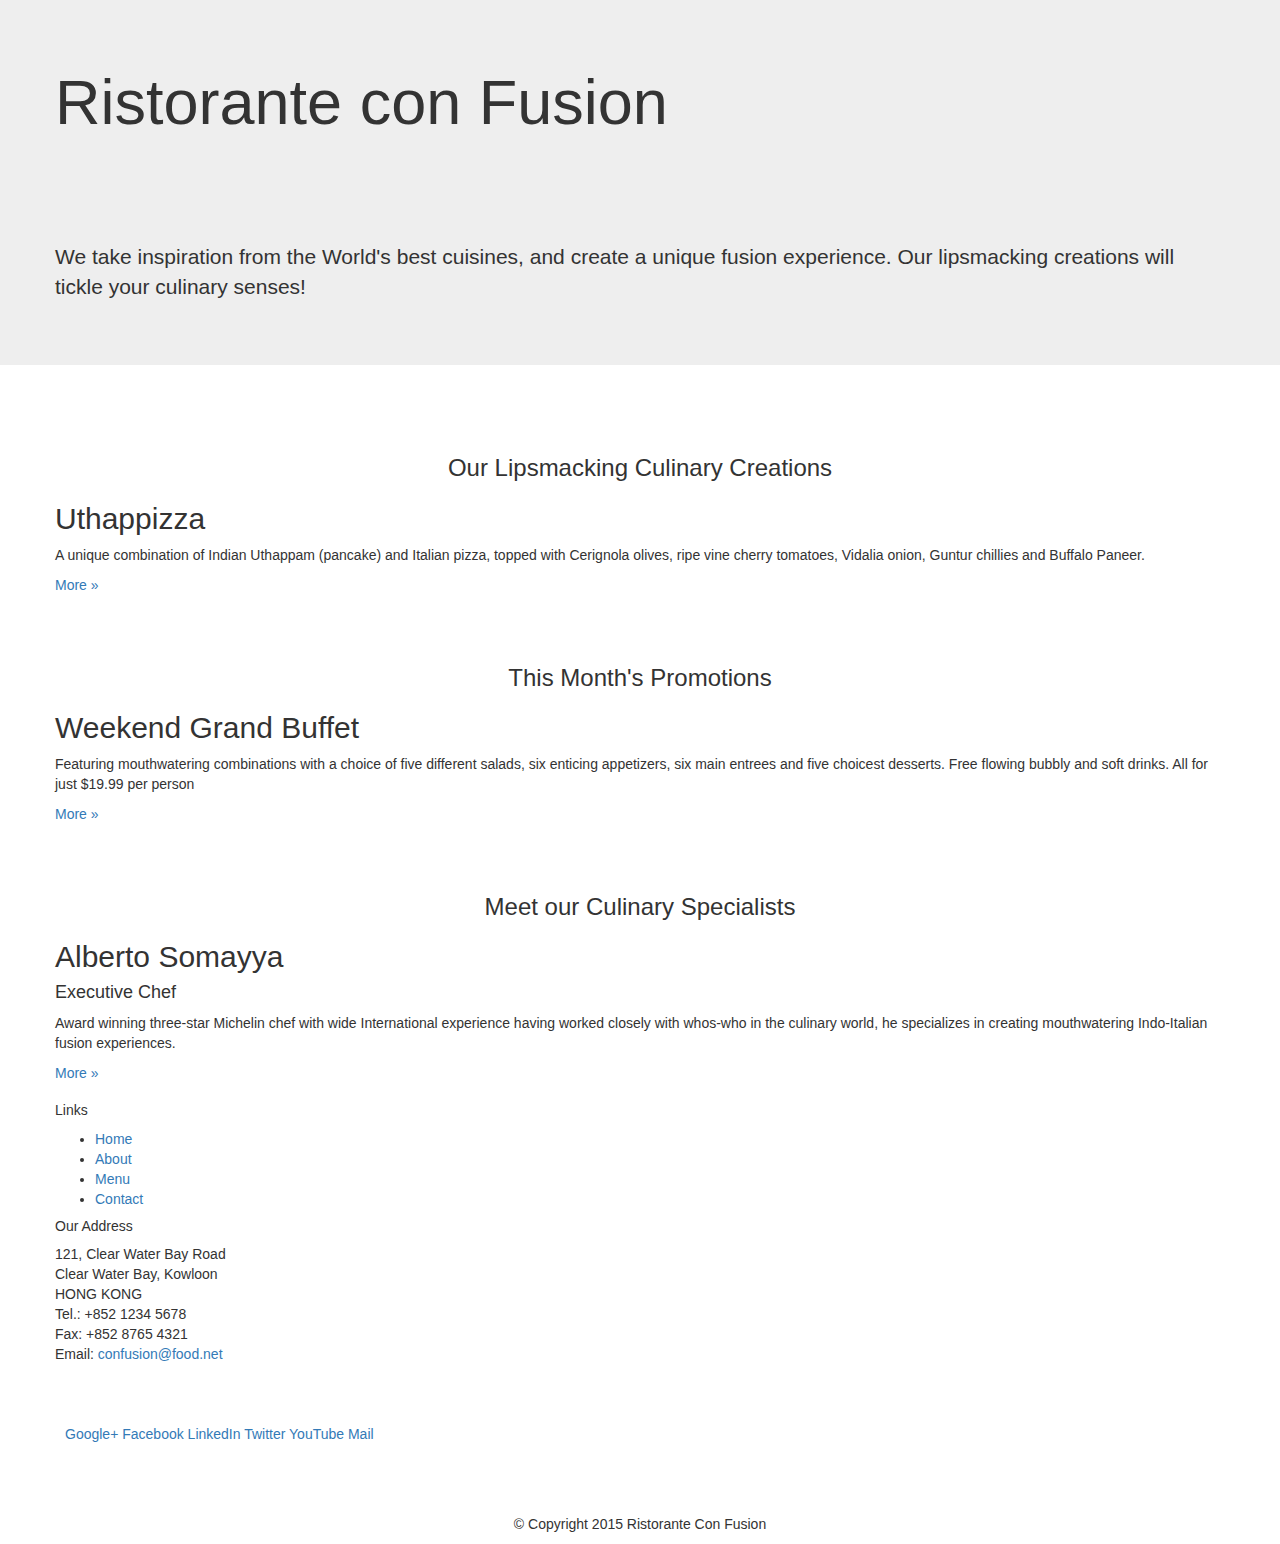
==== conFusion/index.html @ 24fa6a60 "week 1 in progress" ====
<!DOCTYPE html>
<html lang="en">

<head>
    <meta charset="utf-8">
    <meta http-equiv="X-UA-Compatible" content="IE=edge">
    <meta name="viewport" content="width=device-width, initial-scale=1">
    <title>Ristorante Con Fusion</title>
    
    <link href="css/bootstrap.min.css" rel="stylesheet">
    <link href="css/bootstrap-theme.min.css" rel="stylesheet">
    
    <!-- HTML5 shim and Respond.js for IE8 support of HTML5 elements and media queries -->
    <!-- WARNING: Respond.js doesn't work if you view the page via file:// -->
    <!--[if lt IE 9]>
      <script src="https://oss.maxcdn.com/html5shiv/3.7.2/html5shiv.min.js"></script>
      <script src="https://oss.maxcdn.com/respond/1.4.2/respond.min.js"></script>
    <![endif]-->
</head>

<body>

    <header class="jumbotron">

        <!-- Main component for a primary marketing message or call to action -->

        <div class="container">
            <div class="row">
                <div>
                    <h1>Ristorante con Fusion</h1>
                    <p style="padding:40px;"></p>
                    <p>We take inspiration from the World's best cuisines, and create a unique fusion experience. Our lipsmacking creations will tickle your culinary senses!</p>
                </div>
                <div>
                </div>
            </div>
        </div>
    </header>

    <div class="container">
        <div class="row">
            <div>
                <p style="padding:20px;"></p>
                <h3 align=center>Our Lipsmacking Culinary Creations</h3>
            </div>
            <div>
                <h2>Uthappizza</h2>
                <p>A unique combination of Indian Uthappam (pancake) and Italian pizza, topped with Cerignola olives, ripe vine cherry tomatoes, Vidalia onion, Guntur chillies and Buffalo Paneer.</p>
                <p><a  href="#">More &raquo;</a></p>
            </div>
        </div>


        <div class="row">
            <div>
                <p style="padding:20px;"></p>
                <h3 align=center>This Month's Promotions</h3>
            </div>
            <div>
                <h2>Weekend Grand Buffet</h2>
                <p>Featuring mouthwatering combinations with a choice of five different salads, six enticing appetizers, six main entrees and five choicest desserts. Free flowing bubbly and soft drinks. All for just $19.99 per person </p>
                <p><a href="#">More &raquo;</a></p>
            </div>
        </div>

        <div class="row">
            <div>
                <p style="padding:20px;"></p>
                <h3 align=center>Meet our Culinary Specialists</h3>
            </div>
            <div>
                <h2>Alberto Somayya</h2>
                <h4>Executive Chef</h4>
                <p>Award winning three-star Michelin chef with wide International experience having worked closely with whos-who in the culinary world, he specializes in creating mouthwatering Indo-Italian fusion experiences. </p>
                <p><a href="#">More &raquo;</a></p>
            </div>
        </div>
    </div>

    <footer>
        <div class="container">
            <div class="row">             
                <div>
                    <h5>Links</h5>
                    <ul>
                        <li><a href="#">Home</a></li>
                        <li><a href="#">About</a></li>
                        <li><a href="#">Menu</a></li>
                        <li><a href="#">Contact</a></li>
                    </ul>
                </div>
                <div>
                    <h5>Our Address</h5>
                    <address>
		              121, Clear Water Bay Road<br>
		              Clear Water Bay, Kowloon<br>
		              HONG KONG<br>
		              Tel.: +852 1234 5678<br>
		              Fax: +852 8765 4321<br>
		              Email: <a href="mailto:confusion@food.net">confusion@food.net</a>
		           </address>
                </div>
                <div>
                    <div style="padding: 40px 10px;">
                        <a href="http://google.com/+">Google+</a>
                        <a href="http://www.facebook.com/profile.php?id=">Facebook</a>
                        <a href="http://www.linkedin.com/in/">LinkedIn</a>
                        <a href="http://twitter.com/">Twitter</a>
                        <a href="http://youtube.com/">YouTube</a>
                        <a href="mailto:">Mail</a>
                    </div>
                </div>
                <div>
                    <p style="padding:10px;"></p>
                    <p align=center>© Copyright 2015 Ristorante Con Fusion</p>
                </div>
            </div>
        </div>
    </footer>
    <!-- jQuery (necessary for Bootstrap's JavaScript plugins) -->
    <script src="https://ajax.googleapis.com/ajax/libs/jquery/1.11.3/jquery.min.js"></script>
    <!-- Include all compiled plugins (below), or include individual files as needed -->
    <script src="js/bootstrap.min.js"></script>
</body>

</html>
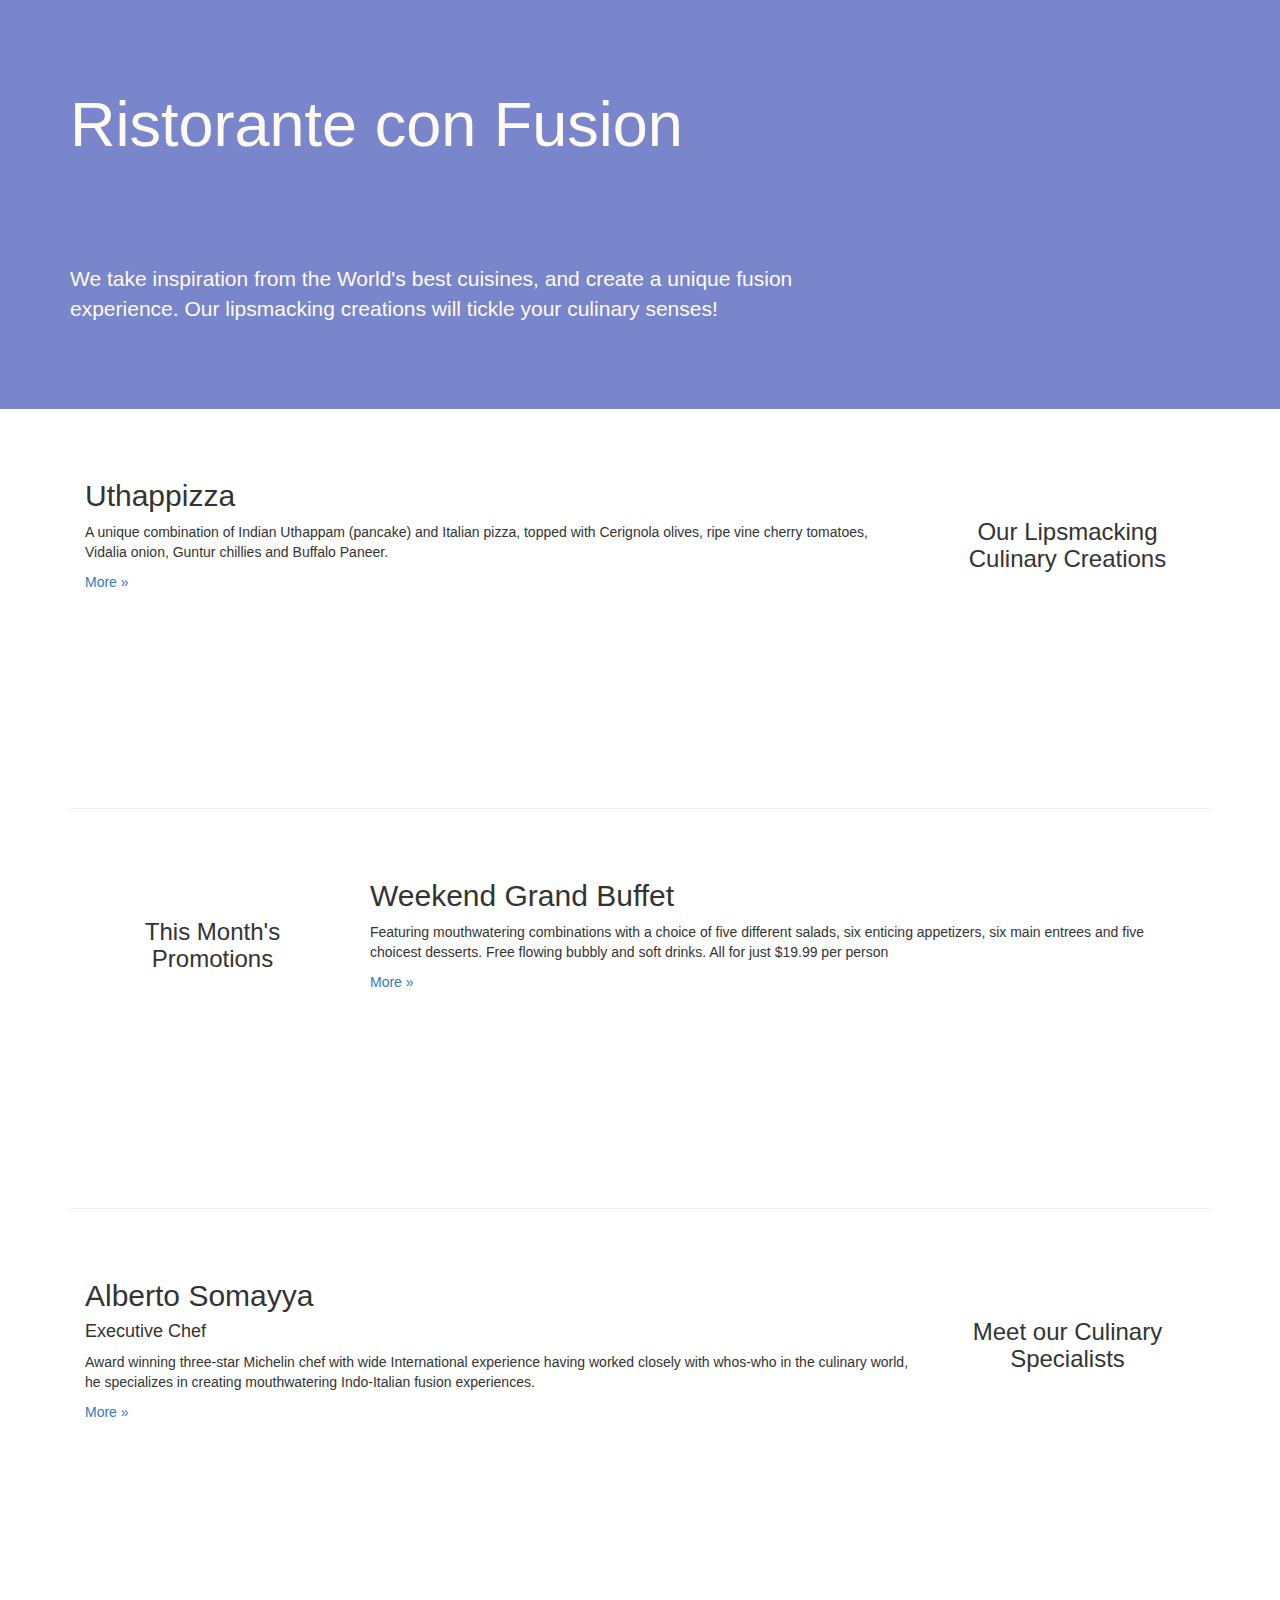
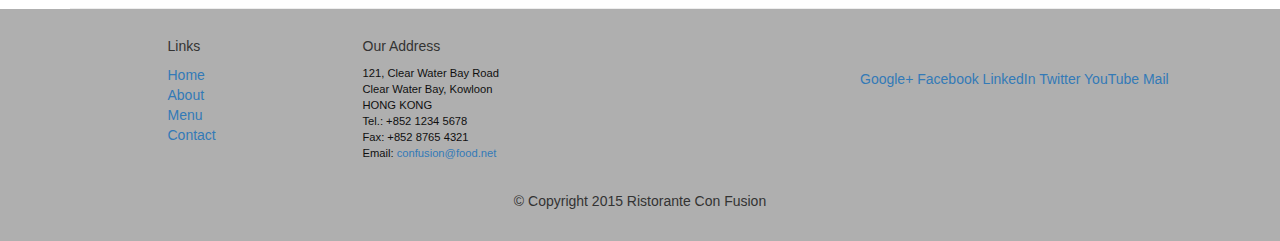
==== commit cd1cf872: "bootstrap grid exercise" ====
--- a/conFusion/index.html
+++ b/conFusion/index.html
@@ -9,6 +9,7 @@
     
     <link href="css/bootstrap.min.css" rel="stylesheet">
     <link href="css/bootstrap-theme.min.css" rel="stylesheet">
+    <link href="css/mystyles.css" rel="stylesheet">
     
     <!-- HTML5 shim and Respond.js for IE8 support of HTML5 elements and media queries -->
     <!-- WARNING: Respond.js doesn't work if you view the page via file:// -->
@@ -26,24 +27,24 @@
 
         <div class="container">
             <div class="row">
-                <div>
+                <div class="col-xs-12 col-sm-8">
                     <h1>Ristorante con Fusion</h1>
                     <p style="padding:40px;"></p>
                     <p>We take inspiration from the World's best cuisines, and create a unique fusion experience. Our lipsmacking creations will tickle your culinary senses!</p>
                 </div>
-                <div>
+                <div class="col-xs-12 col-sm-4">
                 </div>
             </div>
         </div>
     </header>
 
-    <div class="container">
-        <div class="row">
-            <div>
+    <div class="container row-header">
+        <div class="row row-content">
+            <div class="col-xs-12 col-sm-3 col-sm-push-9">
                 <p style="padding:20px;"></p>
                 <h3 align=center>Our Lipsmacking Culinary Creations</h3>
             </div>
-            <div>
+            <div class="col-xs-12 col-sm-9 col-sm-pull-3">
                 <h2>Uthappizza</h2>
                 <p>A unique combination of Indian Uthappam (pancake) and Italian pizza, topped with Cerignola olives, ripe vine cherry tomatoes, Vidalia onion, Guntur chillies and Buffalo Paneer.</p>
                 <p><a  href="#">More &raquo;</a></p>
@@ -51,24 +52,24 @@
         </div>
 
 
-        <div class="row">
-            <div>
+        <div class="row row-content">
+            <div class="col-xs-12 col-sm-3">
                 <p style="padding:20px;"></p>
                 <h3 align=center>This Month's Promotions</h3>
             </div>
-            <div>
+            <div class="col-xs-12 col-sm-9">
                 <h2>Weekend Grand Buffet</h2>
                 <p>Featuring mouthwatering combinations with a choice of five different salads, six enticing appetizers, six main entrees and five choicest desserts. Free flowing bubbly and soft drinks. All for just $19.99 per person </p>
                 <p><a href="#">More &raquo;</a></p>
             </div>
         </div>
 
-        <div class="row">
-            <div>
+        <div class="row row-content">
+            <div class="col-xs-12 col-sm-3 col-sm-push-9">
                 <p style="padding:20px;"></p>
                 <h3 align=center>Meet our Culinary Specialists</h3>
             </div>
-            <div>
+            <div class="col-xs-12 col-sm-9 col-sm-pull-3">
                 <h2>Alberto Somayya</h2>
                 <h4>Executive Chef</h4>
                 <p>Award winning three-star Michelin chef with wide International experience having worked closely with whos-who in the culinary world, he specializes in creating mouthwatering Indo-Italian fusion experiences. </p>
@@ -77,19 +78,19 @@
         </div>
     </div>
 
-    <footer>
+    <footer class="row-footer">
         <div class="container">
             <div class="row">             
-                <div>
+                <div class="col-xs-5 col-xs-offset-1 col-sm-2 col-sm-offset-1">
                     <h5>Links</h5>
-                    <ul>
+                    <ul class="list-unstyled">
                         <li><a href="#">Home</a></li>
                         <li><a href="#">About</a></li>
                         <li><a href="#">Menu</a></li>
                         <li><a href="#">Contact</a></li>
                     </ul>
                 </div>
-                <div>
+                <div class="col-xs-6 col-sm-5">
                     <h5>Our Address</h5>
                     <address>
 		              121, Clear Water Bay Road<br>
@@ -100,7 +101,7 @@
 		              Email: <a href="mailto:confusion@food.net">confusion@food.net</a>
 		           </address>
                 </div>
-                <div>
+                <div class="col-xs-12 col-sm-4">
                     <div style="padding: 40px 10px;">
                         <a href="http://google.com/+">Google+</a>
                         <a href="http://www.facebook.com/profile.php?id=">Facebook</a>
@@ -110,7 +111,7 @@
                         <a href="mailto:">Mail</a>
                     </div>
                 </div>
-                <div>
+                <div class="col-xs-12">
                     <p style="padding:10px;"></p>
                     <p align=center>© Copyright 2015 Ristorante Con Fusion</p>
                 </div>
--- a/conFusion/css/mystyles.css
+++ b/conFusion/css/mystyles.css
@@ -0,0 +1,30 @@
+.row-header {
+	margin:0px auto;
+	padding:0px auto;
+}
+
+.row-content {
+	margin:0px auto;
+	padding: 50px 0px 50px 0px;
+	border-bottom: 1px ridge;
+	min-height: 400px;
+}
+
+.row-footer {
+	background-color: #AFAFAF;
+	margin: 0px auto;
+	padding: 20px 0px 20px 0px;
+}
+
+.jumbotron {
+	padding: 70px 30px 70px 30px;
+	margin: 0px auto;
+	background: #7986CB;
+	color: floralwhite;
+}
+
+address {
+	font-size: 80%;
+	margin: 0px;
+	color: #0F0F0F;
+}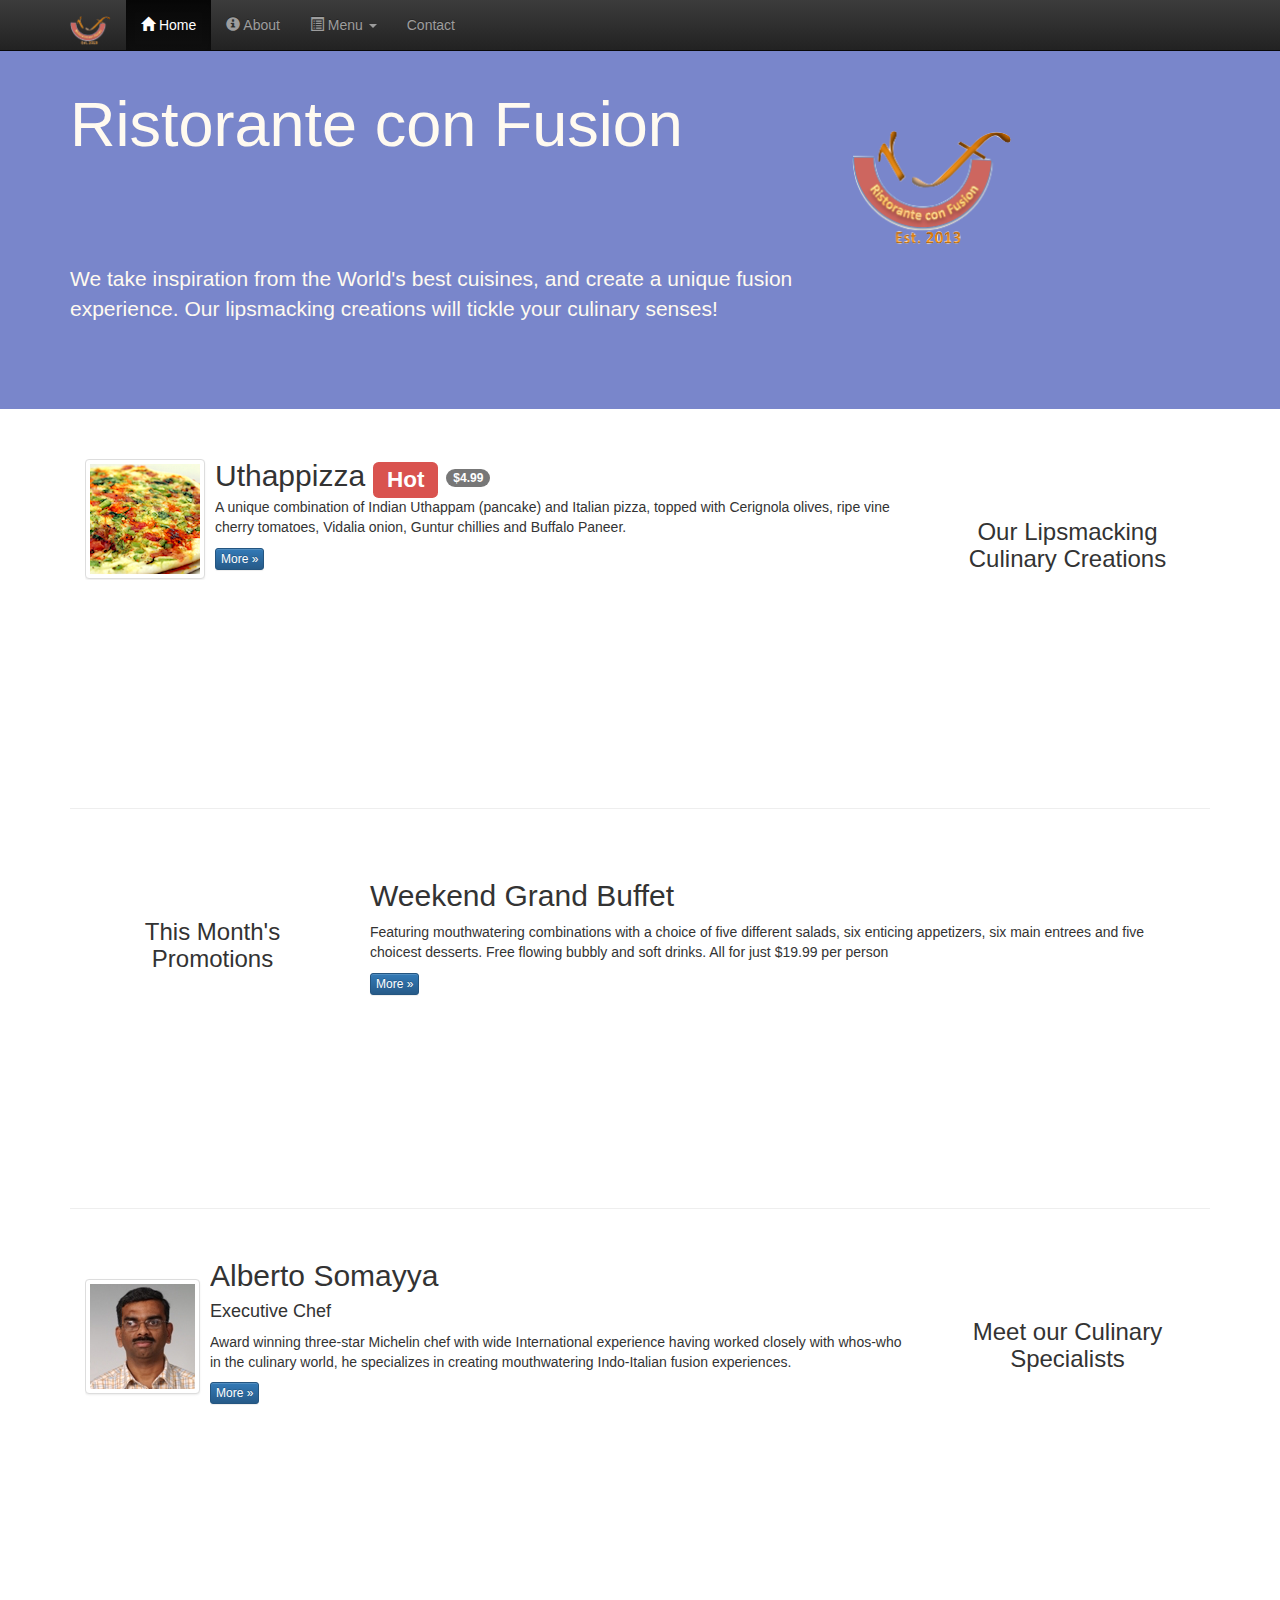
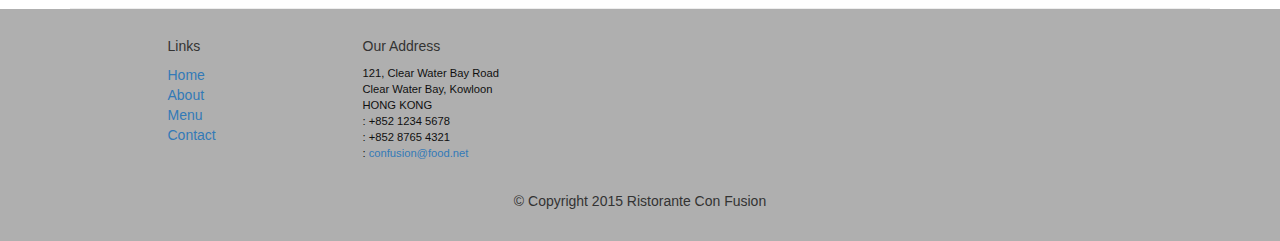
==== commit 0f9923b8: "img thumbnail media objects, labels badges alerts progress bars exercises completed" ====
--- a/conFusion/index.html
+++ b/conFusion/index.html
@@ -9,6 +9,8 @@
     
     <link href="css/bootstrap.min.css" rel="stylesheet">
     <link href="css/bootstrap-theme.min.css" rel="stylesheet">
+    <link href="css/font-awesome.min.css" rel="stylesheet">
+    <link href="css/bootstrap-social.css" rel="stylesheet">
     <link href="css/mystyles.css" rel="stylesheet">
     
     <!-- HTML5 shim and Respond.js for IE8 support of HTML5 elements and media queries -->
@@ -20,7 +22,43 @@
 </head>
 
 <body>
-
+    <nav class="navbar navbar-inverse navbar-fixed-top" role="navigation">
+        <div class="container">
+            <div class="navbar-header">
+                <button type="button" class="navbar-toggle collapsed" data-toggle="collapse" data-target="#navbar" aria-expanded="false" aria-controls="navbar">
+                    <span class="sr-only">Toggle navigation</span>
+                    <span class="icon-bar"></span>
+                    <span class="icon-bar"></span>
+                    <span class="icon-bar"></span>
+                </button>
+                <a class="navbar-brand" href="#"><img src="img/logo.png" height=30 width=41></a>
+            </div>
+            <div id="navbar" class="navbar-collapse collapse">
+                <ul class="nav navbar-nav">
+                    <li class="active"><a href="index.html">
+                        <span class="glyphicon glyphicon-home" aria-hidden="true"></span> Home</a></li>
+                    <li><a href="aboutus.html">
+                        <span class="glyphicon glyphicon-info-sign" aria-hidden="true"></span> About</a></li>
+                    <li class="dropdown">
+                        <a href="#" class="dropdown-toggle" data-toggle="dropdown" role="button" aria-haspopup="true" aria-expanded="false">
+                            <span class="glyphicon glyphicon-list-alt" aria-hidden="true"></span> Menu <span class="caret"></span></a>
+                        <ul class="dropdown-menu">
+                            <li><a href="#">Appetizers</a></li>
+                            <li><a href="#">Main Courses</a></li>
+                            <li><a href="#">Desserts</a></li>
+                            <li><a href="#">Drinks</a></li>
+                            <li role="separator" class="divider"></li>
+                            <li class="dropdown-header">Specials</li>
+                            <li><a href="#">Lunch Buffet</a></li>
+                            <li><a href="#">Weekend Brunch</a></li>
+                        </ul>
+                    </li>
+                    <li><a href="contactus.html">
+                        <i class="fa fa-envelope-o"></i> Contact</a></li>
+                </ul>
+            </div>
+        </div>
+    </nav>
     <header class="jumbotron">
 
         <!-- Main component for a primary marketing message or call to action -->
@@ -32,8 +70,11 @@
                     <p style="padding:40px;"></p>
                     <p>We take inspiration from the World's best cuisines, and create a unique fusion experience. Our lipsmacking creations will tickle your culinary senses!</p>
                 </div>
-                <div class="col-xs-12 col-sm-4">
+                <div class="col-xs-12 col-sm-2">
+                    <p style="padding:20px;"></p>
+                    <img src="img/logo.png" class="img-responsive">
                 </div>
+
             </div>
         </div>
     </header>
@@ -45,9 +86,22 @@
                 <h3 align=center>Our Lipsmacking Culinary Creations</h3>
             </div>
             <div class="col-xs-12 col-sm-9 col-sm-pull-3">
-                <h2>Uthappizza</h2>
-                <p>A unique combination of Indian Uthappam (pancake) and Italian pizza, topped with Cerignola olives, ripe vine cherry tomatoes, Vidalia onion, Guntur chillies and Buffalo Paneer.</p>
-                <p><a  href="#">More &raquo;</a></p>
+                <div class="media">
+                    <div class="media-left media-middle">
+                        <a href="#">
+                        <img class="media-object img-thumbnail"
+                         src="img/uthappizza.png" alt="Uthappizza">
+                        </a>
+                    </div>
+                    <div class="media-body">
+                        <h2 class="media-heading">Uthappizza <span class="label label-danger">Hot</span> <span class="badge">$4.99</span></h2>
+                        <p>A unique combination of Indian Uthappam (pancake) and
+                          Italian pizza, topped with Cerignola olives, ripe vine
+                          cherry tomatoes, Vidalia onion, Guntur chillies and
+                          Buffalo Paneer.</p>
+                        <p><a class="btn btn-primary btn-xs" href="#">More &raquo;</a></p>
+                    </div>
+                </div>
             </div>
         </div>
 
@@ -60,7 +114,7 @@
             <div class="col-xs-12 col-sm-9">
                 <h2>Weekend Grand Buffet</h2>
                 <p>Featuring mouthwatering combinations with a choice of five different salads, six enticing appetizers, six main entrees and five choicest desserts. Free flowing bubbly and soft drinks. All for just $19.99 per person </p>
-                <p><a href="#">More &raquo;</a></p>
+                <p><a class="btn btn-primary btn-xs" href="#">More &raquo;</a></p>
             </div>
         </div>
 
@@ -70,10 +124,24 @@
                 <h3 align=center>Meet our Culinary Specialists</h3>
             </div>
             <div class="col-xs-12 col-sm-9 col-sm-pull-3">
-                <h2>Alberto Somayya</h2>
-                <h4>Executive Chef</h4>
-                <p>Award winning three-star Michelin chef with wide International experience having worked closely with whos-who in the culinary world, he specializes in creating mouthwatering Indo-Italian fusion experiences. </p>
-                <p><a href="#">More &raquo;</a></p>
+                <div class="media">
+                    <div class="media-left media-middle">
+                        <a href="#">
+                        <img class="media-object img-thumbnail"
+                         src="img/alberto.png" alt="Alberto Somayya">
+                        </a>
+                    </div>
+                    <div class="media-body">
+                        <h2 class="media-heading">Alberto Somayya</h2>
+                        <h4>Executive Chef</h4>
+                        <p>Award winning three-star Michelin chef with wide
+                         International experience having worked closely with
+                         whos-who in the culinary world, he specializes in
+                          creating mouthwatering Indo-Italian fusion experiences.
+                         </p>
+                        <p><a class="btn btn-primary btn-xs" href="#">More &raquo;</a></p>
+                    </div>
+                </div>
             </div>
         </div>
     </div>
@@ -96,19 +164,19 @@
 		              121, Clear Water Bay Road<br>
 		              Clear Water Bay, Kowloon<br>
 		              HONG KONG<br>
-		              Tel.: +852 1234 5678<br>
-		              Fax: +852 8765 4321<br>
-		              Email: <a href="mailto:confusion@food.net">confusion@food.net</a>
+		              <i class="fa fa-phone"></i>: +852 1234 5678<br>
+		              <i class="fa fa-fax"></i>: +852 8765 4321<br>
+		              <i class="fa fa-envelope"></i>: <a href="mailto:confusion@food.net">confusion@food.net</a>
 		           </address>
                 </div>
                 <div class="col-xs-12 col-sm-4">
-                    <div style="padding: 40px 10px;">
-                        <a href="http://google.com/+">Google+</a>
-                        <a href="http://www.facebook.com/profile.php?id=">Facebook</a>
-                        <a href="http://www.linkedin.com/in/">LinkedIn</a>
-                        <a href="http://twitter.com/">Twitter</a>
-                        <a href="http://youtube.com/">YouTube</a>
-                        <a href="mailto:">Mail</a>
+                    <div class="nav navbar-nav" style="padding: 40px 10px;">
+                        <a class="btn btn-social-icon btn-google-plus" href="http://google.com/+"><i class="fa fa-google-plus"></i></a>
+                        <a class="btn btn-social-icon btn-facebook" href="http://www.facebook.com/profile.php?id="><i class="fa fa-facebook"></i></a>
+                        <a class="btn btn-social-icon btn-linkedin" href="http://www.linkedin.com/in/"><i class="fa fa-linkedin"></i></a>
+                        <a class="btn btn-social-icon btn-twitter" href="http://twitter.com/"><i class="fa fa-twitter"></i></a>
+                        <a class="btn btn-social-icon btn-youtube" href="http://youtube.com/"><i class="fa fa-youtube"></i></a>
+                        <a class="btn btn-social-icon" href="mailto:"><i class="fa fa-envelope-o"></i></a>
                     </div>
                 </div>
                 <div class="col-xs-12">
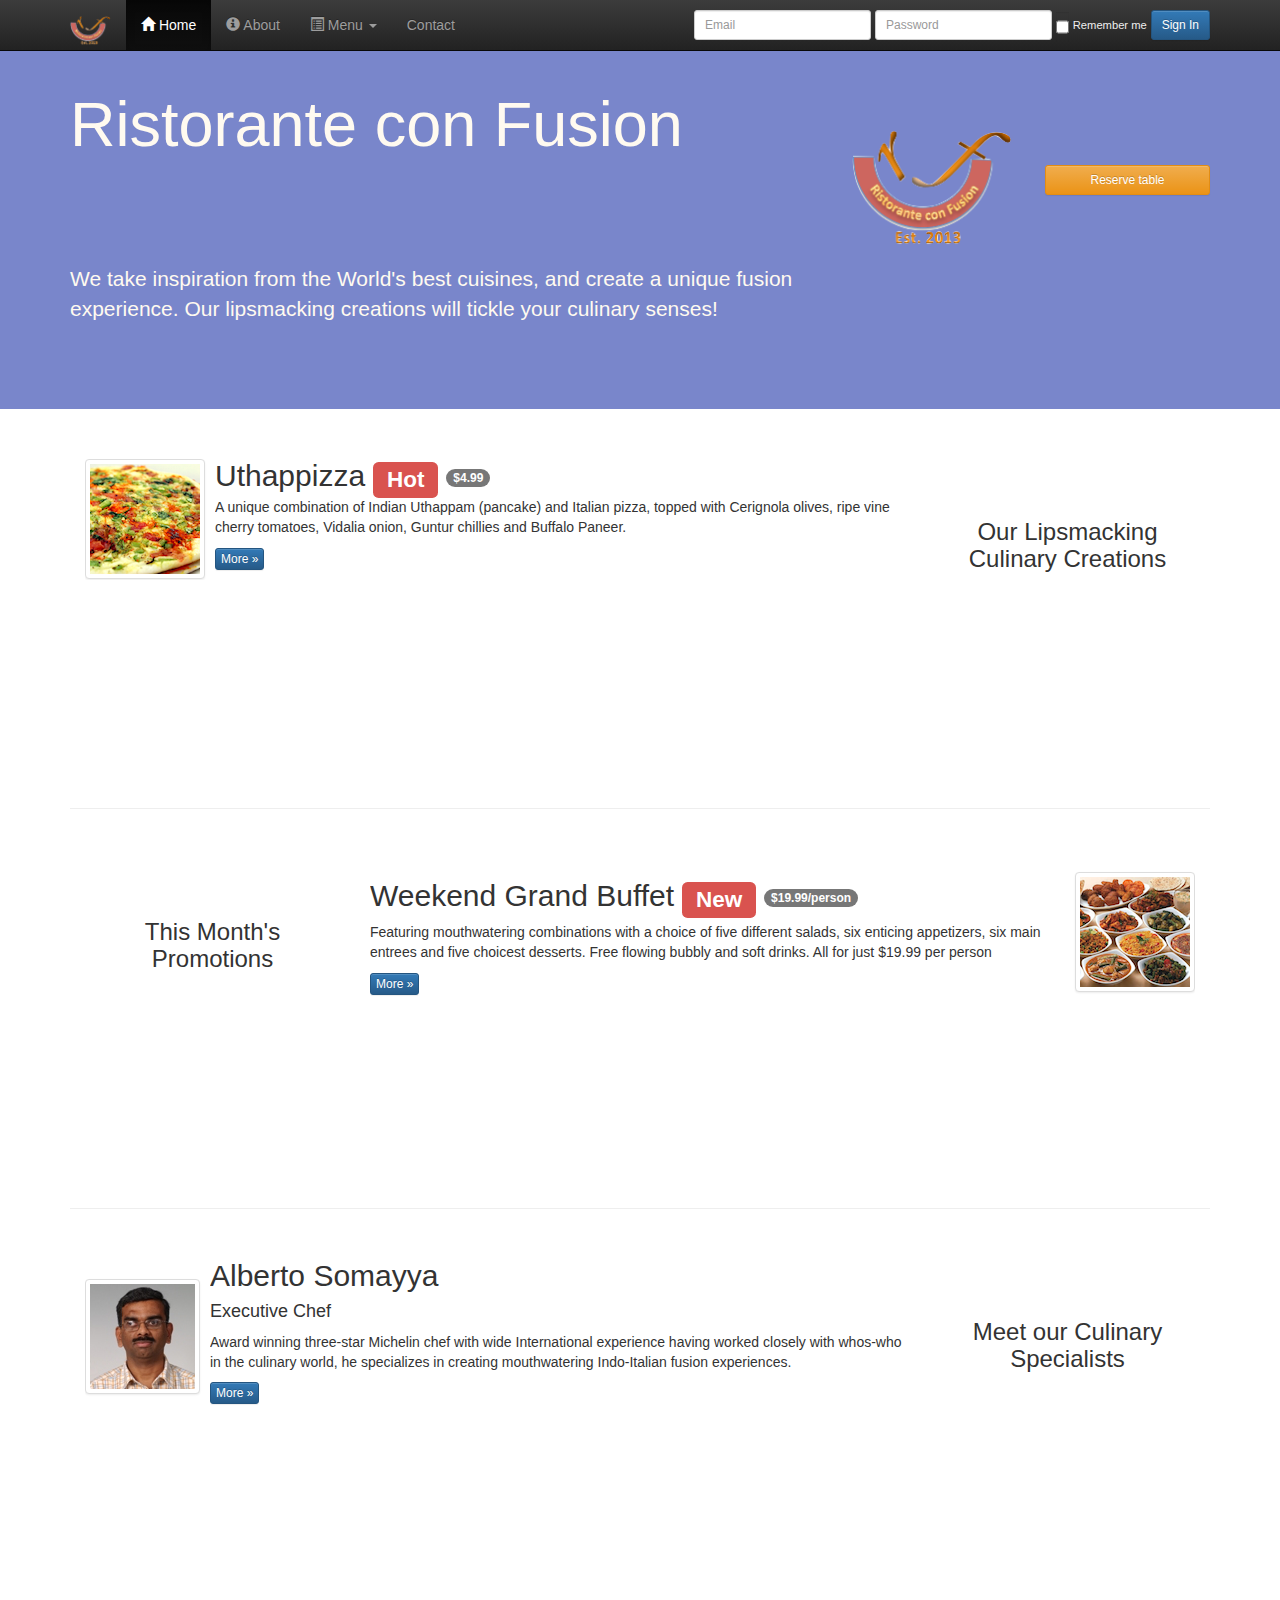
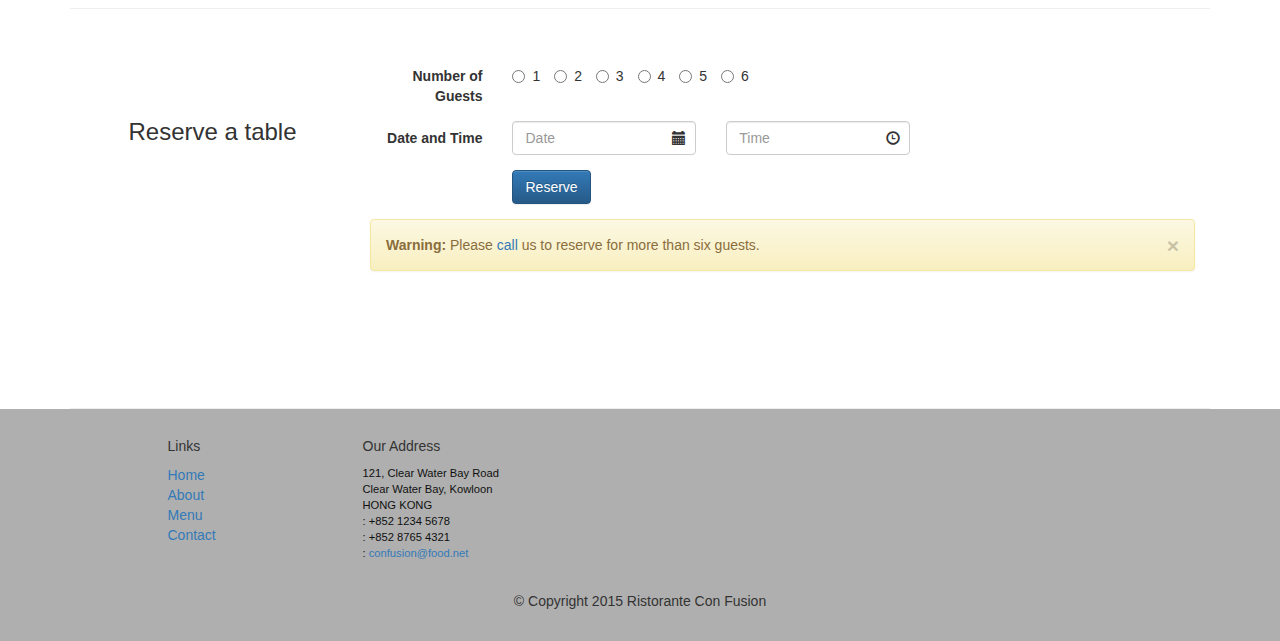
==== commit 73051cec: "assignment 2 almost" ====
--- a/conFusion/index.html
+++ b/conFusion/index.html
@@ -56,6 +56,18 @@
                     <li><a href="contactus.html">
                         <i class="fa fa-envelope-o"></i> Contact</a></li>
                 </ul>
+                <form id="signin" class="navbar-form navbar-right" role="form">
+                    <div class="form-group">
+                        <input type="text" class="form-control input-sm" name="email" placeholder="Email">
+                    </div>
+                    <div class="form-group">
+                        <input type="text" class="form-control input-sm" name="password" placeholder="Password">
+                    </div>
+                    <div class="form-group">
+                        <input type="checkbox" class="form-control input-sm" name="rememberme"> <span style="color: #EEE; font-size: 80%;">Remember me</span>
+                    </div>
+                    <button type="submit" class="btn btn-primary btn-sm">Sign In</button>
+                </form>
             </div>
         </div>
     </nav>
@@ -70,12 +82,18 @@
                     <p style="padding:40px;"></p>
                     <p>We take inspiration from the World's best cuisines, and create a unique fusion experience. Our lipsmacking creations will tickle your culinary senses!</p>
                 </div>
+                
                 <div class="col-xs-12 col-sm-2">
                     <p style="padding:20px;"></p>
                     <img src="img/logo.png" class="img-responsive">
-                </div>
-
-            </div>
+                    
+                </div>
+                <div class="col-xs-12 col-sm-2">
+                    <p style="padding:40px;"></p>
+                    <a class="btn btn-warning btn-sm btn-block" href="#reserve">Reserve table</a>
+                </div>
+            </div>
+            
         </div>
     </header>
 
@@ -112,9 +130,19 @@
                 <h3 align=center>This Month's Promotions</h3>
             </div>
             <div class="col-xs-12 col-sm-9">
-                <h2>Weekend Grand Buffet</h2>
-                <p>Featuring mouthwatering combinations with a choice of five different salads, six enticing appetizers, six main entrees and five choicest desserts. Free flowing bubbly and soft drinks. All for just $19.99 per person </p>
-                <p><a class="btn btn-primary btn-xs" href="#">More &raquo;</a></p>
+                <div class="media">
+                    <div class="media-body">
+                        <h2>Weekend Grand Buffet <span class="label label-danger">New</span> <span class="badge">$19.99/person</span></h2>
+                        <p>Featuring mouthwatering combinations with a choice of five different salads, six enticing appetizers, six main entrees and five choicest desserts. Free flowing bubbly and soft drinks. All for just $19.99 per person </p>
+                        <p><a class="btn btn-primary btn-xs" href="#">More &raquo;</a></p>
+                    </div>
+                    <div class="media-right media-middle">
+                        <a href="#">
+                        <img class="media-object img-thumbnail"
+                         src="img/buffet.png" alt="Weekend Grand Buffet">
+                        </a>
+                    </div>
+                </div>
             </div>
         </div>
 
@@ -142,6 +170,53 @@
                         <p><a class="btn btn-primary btn-xs" href="#">More &raquo;</a></p>
                     </div>
                 </div>
+            </div>
+        </div>
+        
+        <div class="row row-content" id="reserve">
+            <div class="col-xs-12 col-sm-3">
+                <p style="padding:20px;"></p>
+                <h3 align=center>Reserve a table</h3>
+            </div>
+            <div class="col-xs-12 col-sm-9">
+                <form class="form-horizontal" role="form">
+                    <div class="form-group">
+                        <label for="optradio" class="col-sm-2 control-label">Number of Guests</label>
+                        <div class="col-sm-10">
+                            <label class="radio-inline"><input type="radio" name="optradio">1</label>
+                            <label class="radio-inline"><input type="radio" name="optradio">2</label>
+                            <label class="radio-inline"><input type="radio" name="optradio">3</label>
+                            <label class="radio-inline"><input type="radio" name="optradio">4</label>
+                            <label class="radio-inline"><input type="radio" name="optradio">5</label>
+                            <label class="radio-inline"><input type="radio" name="optradio">6</label>
+                        </div>
+                    </div>
+                    <div class="form-group">
+                        <label for="datetimepicker" class="col-sm-2 control-label">Date and Time</label>
+                        <div class='container col-sm-9' id='datetimepicker'>
+                            <div class="row">
+                                <div class="col-sm-4 has-feedback">
+                                    <input type='text' class="form-control" placeholder="Date">
+                                    <i class="glyphicon glyphicon-calendar form-control-feedback aria-hidden="true""></i>
+                                </div>
+                                <div class="col-sm-4 has-feedback">
+                                    <input type='text' class="form-control"  placeholder="Time">
+                                    <i class="glyphicon glyphicon-time form-control-feedback aria-hidden="true""></i>
+                                </div>
+                            </div>
+                        </div>
+                    </div>
+                    
+                    <div class="form-group">
+                        <div class="col-sm-offset-2 col-sm-7">
+                            <button type="submit" class="btn btn-primary">Reserve</button>
+                        </div>
+                    </div>
+                    <div class="alert alert-warning">
+                        <a href="#" class="close" data-dismiss="alert" aria-label="close">&times;</a>
+                        <strong>Warning:</strong> Please <a href="#phone">call</a> us to reserve for more than six guests.
+                    </div>
+                </form>
             </div>
         </div>
     </div>
@@ -164,7 +239,7 @@
 		              121, Clear Water Bay Road<br>
 		              Clear Water Bay, Kowloon<br>
 		              HONG KONG<br>
-		              <i class="fa fa-phone"></i>: +852 1234 5678<br>
+		              <i class="fa fa-phone" id="phone"></i>: +852 1234 5678<br>
 		              <i class="fa fa-fax"></i>: +852 8765 4321<br>
 		              <i class="fa fa-envelope"></i>: <a href="mailto:confusion@food.net">confusion@food.net</a>
 		           </address>
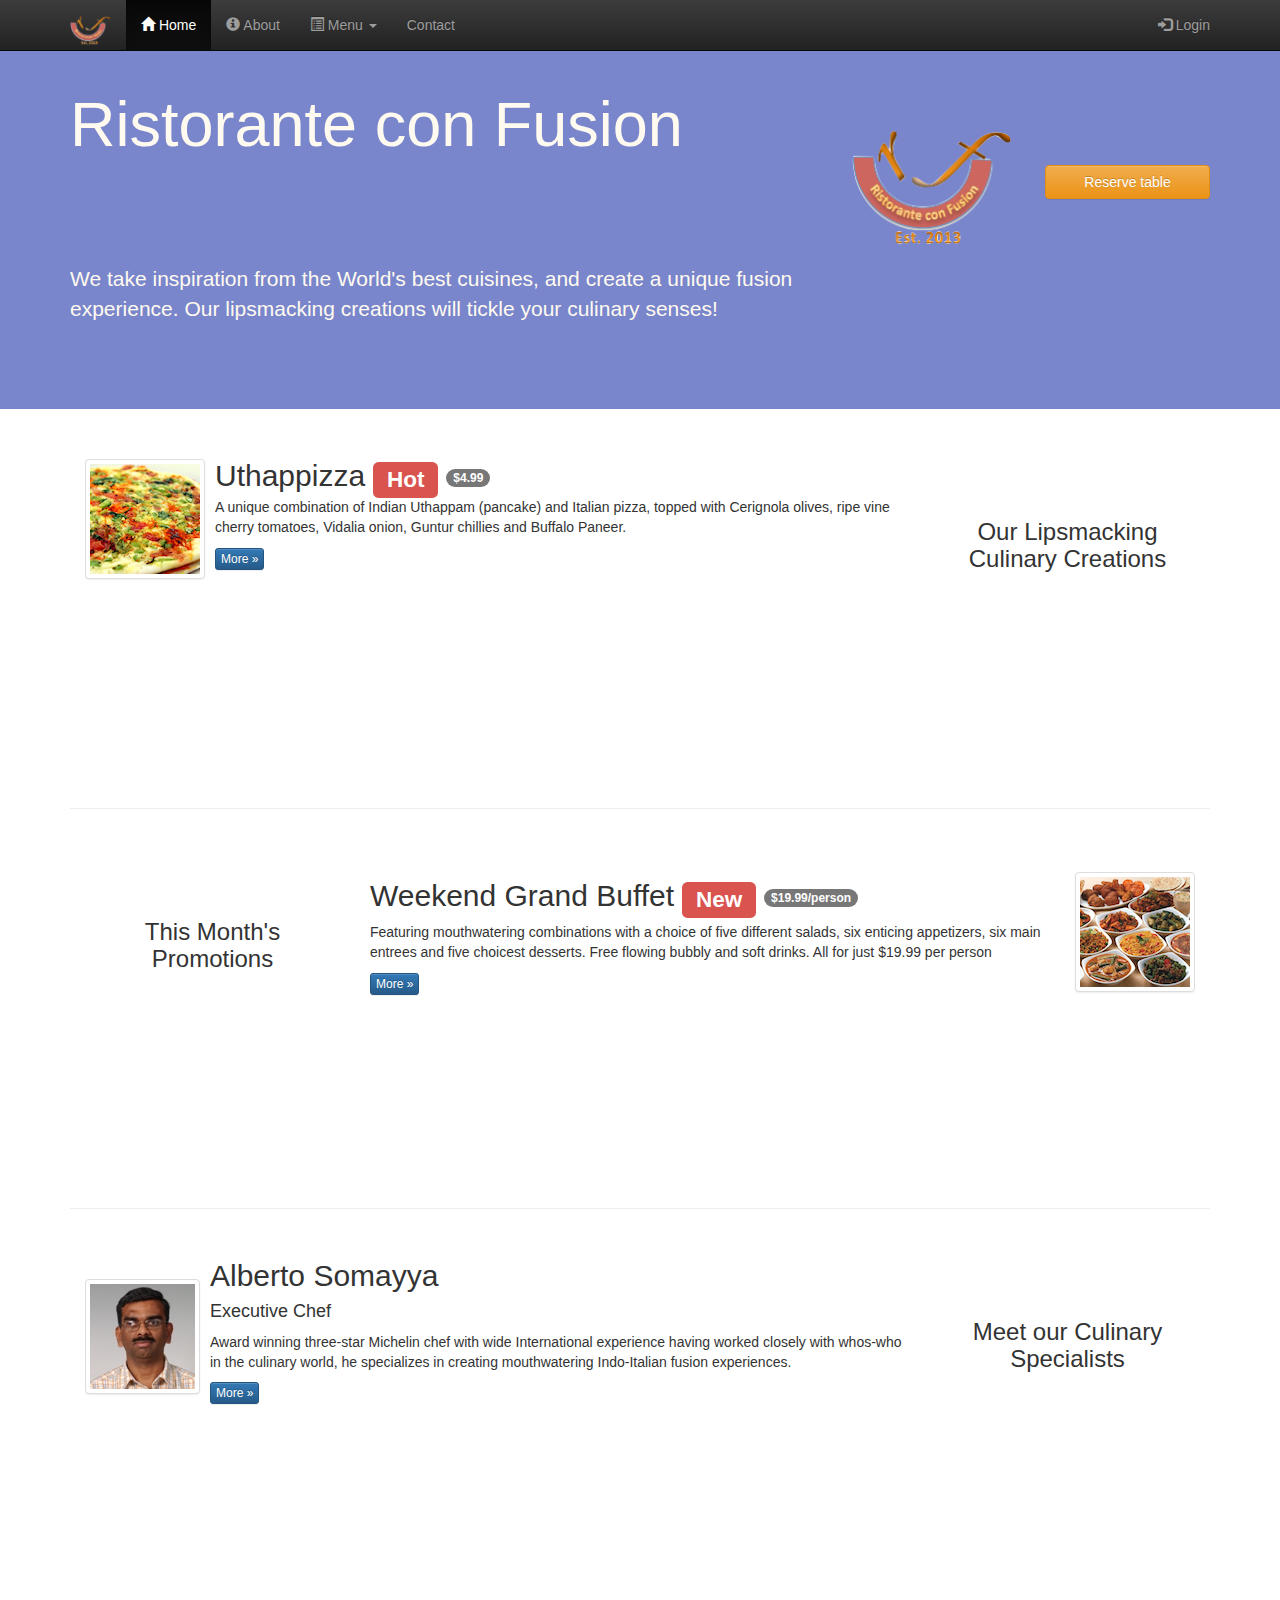
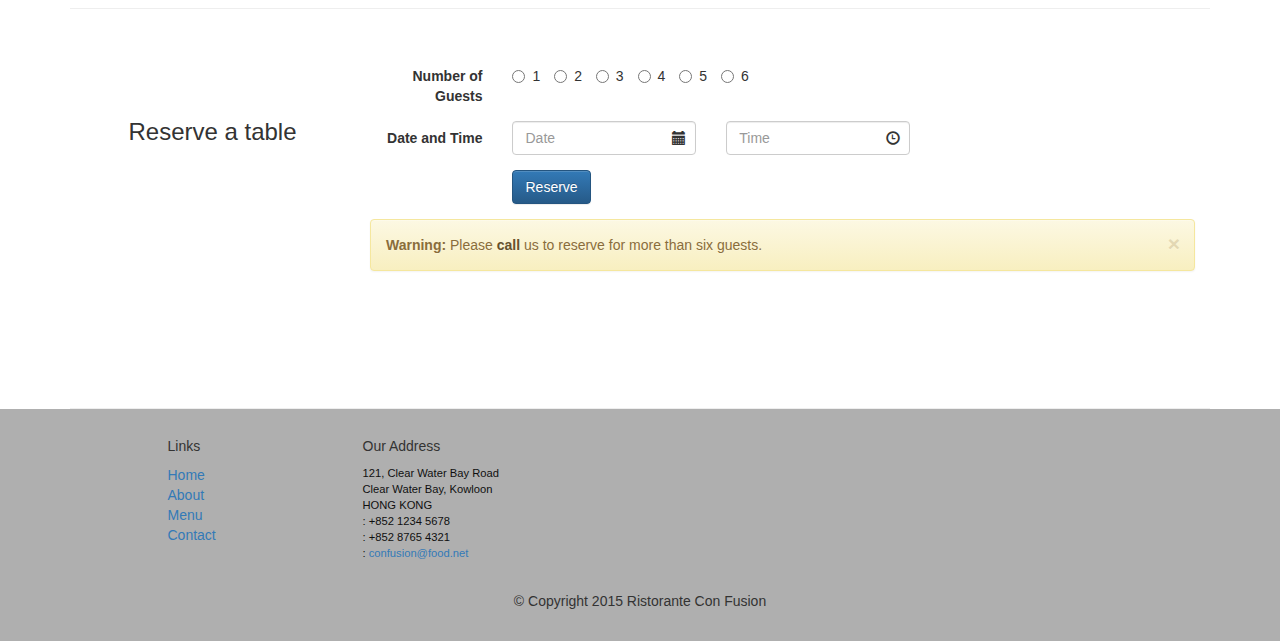
==== commit faf5636a: "tooltip, popover, modal exercise completed" ====
--- a/conFusion/index.html
+++ b/conFusion/index.html
@@ -56,21 +56,40 @@
                     <li><a href="contactus.html">
                         <i class="fa fa-envelope-o"></i> Contact</a></li>
                 </ul>
-                <form id="signin" class="navbar-form navbar-right" role="form">
-                    <div class="form-group">
+                <ul class="nav navbar-nav navbar-right">
+                    <li>
+                        <a data-toggle="modal" data-target="#loginModal">
+                            <span class="glyphicon glyphicon-log-in"></span> Login
+                        </a>
+                    </li>
+                </ul>
+            </div>
+        </div>
+    </nav>
+    
+    <div id="loginModal" class="modal fade" role="dialog">
+        <div class="modal-dialog">
+        
+            <div class="modal-content">
+                <div class="modal-header">
+                    <button type="button" class="close" data-dismiss="modal">&times;</button>
+                    <h4 class="modal-title">Login </h4>
+                </div>
+                <div class="modal-body">
+                    <form id="signin" class="form-inline" role="form">
                         <input type="text" class="form-control input-sm" name="email" placeholder="Email">
-                    </div>
-                    <div class="form-group">
                         <input type="text" class="form-control input-sm" name="password" placeholder="Password">
-                    </div>
-                    <div class="form-group">
-                        <input type="checkbox" class="form-control input-sm" name="rememberme"> <span style="color: #EEE; font-size: 80%;">Remember me</span>
-                    </div>
-                    <button type="submit" class="btn btn-primary btn-sm">Sign In</button>
-                </form>
-            </div>
-        </div>
-    </nav>
+                        <input type="checkbox" class="form-control input-sm" name="rememberme"> <span style="color: #000; font-size: 80%;">Remember me</span>
+                        <button type="submit" class="btn btn-info btn-sm">Sign In</button>
+                        <button type="button" class="btn btn-default btn-sm" data-dismiss="modal">Cancel</button>
+                    </form>
+                </div>
+            </div>
+            
+        </div>
+    
+    </div>
+    
     <header class="jumbotron">
 
         <!-- Main component for a primary marketing message or call to action -->
@@ -90,7 +109,7 @@
                 </div>
                 <div class="col-xs-12 col-sm-2">
                     <p style="padding:40px;"></p>
-                    <a class="btn btn-warning btn-sm btn-block" href="#reserve">Reserve table</a>
+                    <a type ="button" class="btn btn-warning btn-block" data-toggle="tooltip" title="Or call us at +852 12345678" data-placement="bottom" href="#reserve">Reserve table</a>
                 </div>
             </div>
             
@@ -212,9 +231,9 @@
                             <button type="submit" class="btn btn-primary">Reserve</button>
                         </div>
                     </div>
-                    <div class="alert alert-warning">
+                    <div class="alert alert-warning alert-dismissible">
                         <a href="#" class="close" data-dismiss="alert" aria-label="close">&times;</a>
-                        <strong>Warning:</strong> Please <a href="#phone">call</a> us to reserve for more than six guests.
+                        <strong>Warning:</strong> Please <a href="tel:+85212345678" class="alert-link">call</a> us to reserve for more than six guests.
                     </div>
                 </form>
             </div>
@@ -239,7 +258,7 @@
 		              121, Clear Water Bay Road<br>
 		              Clear Water Bay, Kowloon<br>
 		              HONG KONG<br>
-		              <i class="fa fa-phone" id="phone"></i>: +852 1234 5678<br>
+		              <i class="fa fa-phone"></i>: +852 1234 5678<br>
 		              <i class="fa fa-fax"></i>: +852 8765 4321<br>
 		              <i class="fa fa-envelope"></i>: <a href="mailto:confusion@food.net">confusion@food.net</a>
 		           </address>
@@ -265,6 +284,11 @@
     <script src="https://ajax.googleapis.com/ajax/libs/jquery/1.11.3/jquery.min.js"></script>
     <!-- Include all compiled plugins (below), or include individual files as needed -->
     <script src="js/bootstrap.min.js"></script>
+    <script>
+        $(document).ready(function() {
+            $('[data-toggle="tooltip"]').tooltip();
+        });
+    </script>
 </body>
 
 </html>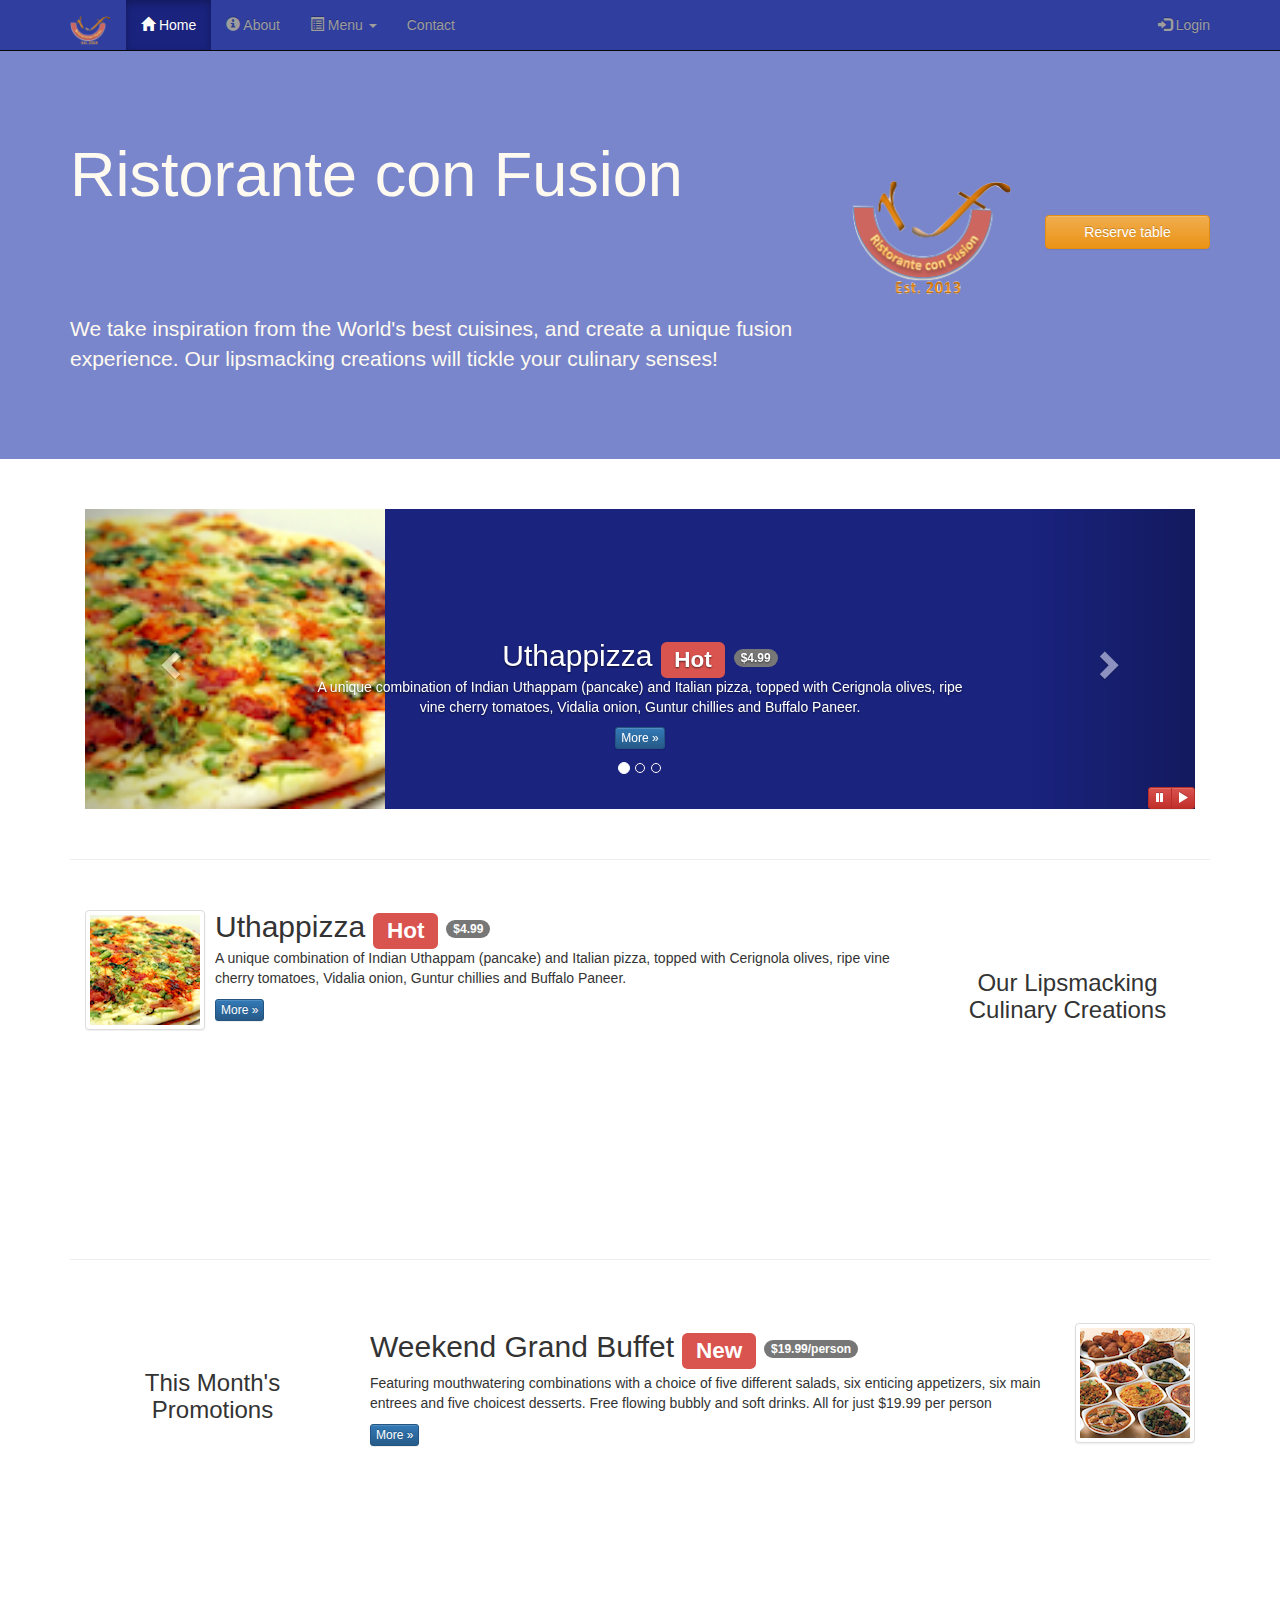
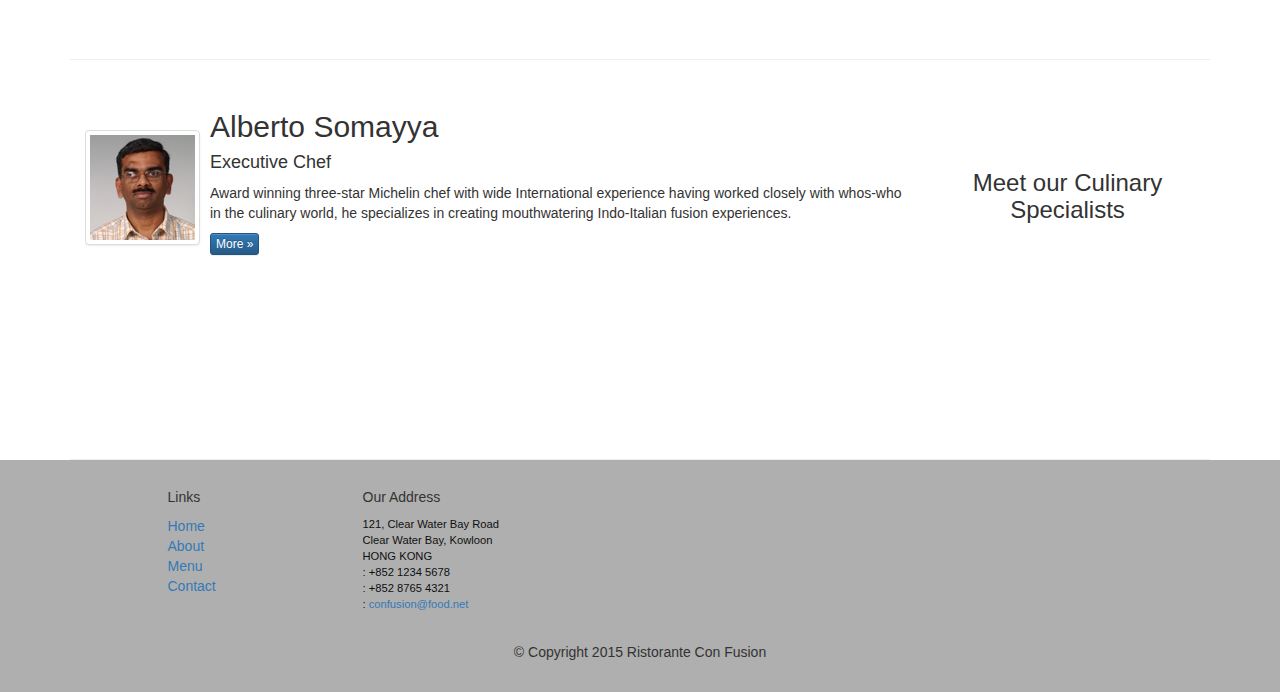
==== commit 21392009: "bootstrap js exercise done." ====
--- a/conFusion/index.html
+++ b/conFusion/index.html
@@ -109,14 +109,83 @@
                 </div>
                 <div class="col-xs-12 col-sm-2">
                     <p style="padding:40px;"></p>
-                    <a type ="button" class="btn btn-warning btn-block" data-toggle="tooltip" title="Or call us at +852 12345678" data-placement="bottom" href="#reserve">Reserve table</a>
+                    <a type ="button" class="btn btn-warning btn-block" title="Or call us at +852 12345678" href="#" data-toggle="modal" data-target="#reserveModal">Reserve table</a>
                 </div>
             </div>
             
         </div>
     </header>
 
-    <div class="container row-header">
+    <div class="container">
+        <div class="row row-content">
+            <div class="col-xs-12">
+                <div id="mycarousel" class="carousel slide" data-ride="carousel">
+                    <ol class="carousel-indicators">
+                        <li data-target="#mycarousel" data-slide-to="0" class="active"></li>
+                        <li data-target="#mycarousel" data-slide-to="1"></li>
+                        <li data-target="#mycarousel" data-slide-to="2"></li>
+                    </ol>
+                    
+                    <div class="carousel-inner" role="listbox">
+                        <div class="item active">
+                            <img class="img-responsive" src="img/uthappizza.png" alt="Uthappizza">
+                            <div class="carousel-caption">
+                                <h2 class="media-heading">Uthappizza <span class="label label-danger">Hot</span> <span class="badge">$4.99</span></h2>
+                                <p>A unique combination of Indian Uthappam (pancake) and
+                                  Italian pizza, topped with Cerignola olives, ripe vine
+                                  cherry tomatoes, Vidalia onion, Guntur chillies and
+                                  Buffalo Paneer.</p>
+                                <p><a class="btn btn-primary btn-xs" href="#">More &raquo;</a></p>
+                            </div>
+                        </div>
+                    
+                        <div class="item">
+                            <img class="img-responsive" src="img/buffet.png" alt="Weekend Grand Buffet">
+                            <div class="carousel-caption">
+                                <h2>Weekend Grand Buffet <span class="label label-danger">New</span> <span class="badge">$19.99/person</span></h2>
+                                <p>Featuring mouthwatering combinations with a choice of five different salads, six enticing appetizers, six main entrees and five choicest desserts. Free flowing bubbly and soft drinks. All for just $19.99 per person </p>
+                                <p><a class="btn btn-primary btn-xs" href="#">More &raquo;</a></p>
+                            </div>
+                        </div>
+                        
+                        <div class="item">
+                            <img class="img-responsive" src="img/alberto.png" alt="Alberto Somayya">
+                            <div class="carousel-caption">
+                                <h2 class="media-heading">Alberto Somayya</h2>
+                                <h4>Executive Chef</h4>
+                                <p>Award winning three-star Michelin chef with wide
+                                 International experience having worked closely with
+                                 whos-who in the culinary world, he specializes in
+                                  creating mouthwatering Indo-Italian fusion experiences.
+                                 </p>
+                                <p><a class="btn btn-primary btn-xs" href="#">More &raquo;</a></p>
+                            </div>
+                        </div>
+                    </div>
+                    
+                    <a class="left carousel-control" href="#mycarousel" role="button" data-slide="prev">
+                        <span class="glyphicon glyphicon-chevron-left" aria-hidden="true"></span>
+                        <span class="sr-only">Previous</span>
+                    </a>
+                    
+                    <a class="right carousel-control" href="#mycarousel" role="button" data-slide="next">
+                        <span class="glyphicon glyphicon-chevron-right" aria-hidden="true"></span>
+                        <span class="sr-only">Next</span>
+                    </a>
+                    
+                    <div class="btn-group" id="carouselButtons">
+                        <button class="btn btn-danger btn-xs" id="carousel-pause">
+                            <span class="glyphicon glyphicon-pause" aria-hidden="true"></span>
+                        </button>
+                        <button class="btn btn-danger btn-xs" id="carousel-play">
+                            <span class="glyphicon glyphicon-play" aria-hidden="true"></span>
+                        </button>
+                    </div>
+                </div>
+            </div>
+        </div>
+        
+        
         <div class="row row-content">
             <div class="col-xs-12 col-sm-3 col-sm-push-9">
                 <p style="padding:20px;"></p>
@@ -141,8 +210,7 @@
                 </div>
             </div>
         </div>
-
-
+        
         <div class="row row-content">
             <div class="col-xs-12 col-sm-3">
                 <p style="padding:20px;"></p>
@@ -192,50 +260,63 @@
             </div>
         </div>
         
-        <div class="row row-content" id="reserve">
-            <div class="col-xs-12 col-sm-3">
-                <p style="padding:20px;"></p>
-                <h3 align=center>Reserve a table</h3>
-            </div>
-            <div class="col-xs-12 col-sm-9">
-                <form class="form-horizontal" role="form">
-                    <div class="form-group">
-                        <label for="optradio" class="col-sm-2 control-label">Number of Guests</label>
-                        <div class="col-sm-10">
-                            <label class="radio-inline"><input type="radio" name="optradio">1</label>
-                            <label class="radio-inline"><input type="radio" name="optradio">2</label>
-                            <label class="radio-inline"><input type="radio" name="optradio">3</label>
-                            <label class="radio-inline"><input type="radio" name="optradio">4</label>
-                            <label class="radio-inline"><input type="radio" name="optradio">5</label>
-                            <label class="radio-inline"><input type="radio" name="optradio">6</label>
-                        </div>
-                    </div>
-                    <div class="form-group">
-                        <label for="datetimepicker" class="col-sm-2 control-label">Date and Time</label>
-                        <div class='container col-sm-9' id='datetimepicker'>
-                            <div class="row">
-                                <div class="col-sm-4 has-feedback">
-                                    <input type='text' class="form-control" placeholder="Date">
-                                    <i class="glyphicon glyphicon-calendar form-control-feedback aria-hidden="true""></i>
+        <div id="reserveModal" class="modal fade" role="dialog">
+            <div class="modal-dialog container">
+
+                <div class="modal-content col-xs-12">
+                    <div class="modal-header">
+                        <button type="button" class="close" data-dismiss="modal">&times;</button>
+                        <h4 class="modal-title">Reserve a table</h4>
+                    </div>
+                    <div class="modal-body col-xs-12">
+                        <form class="form-horizontal" role="form">
+                            <div class="form-group">
+                                <label for="optradio" class="col-sm-2 control-label">Number of Guests</label>
+                                <div class="col-sm-10">
+                                    <label class="radio-inline"><input type="radio" name="optradio">1</label>
+                                    <label class="radio-inline"><input type="radio" name="optradio">2</label>
+                                    <label class="radio-inline"><input type="radio" name="optradio">3</label>
+                                    <label class="radio-inline"><input type="radio" name="optradio">4</label>
+                                    <label class="radio-inline"><input type="radio" name="optradio">5</label>
+                                    <label class="radio-inline"><input type="radio" name="optradio">6</label>
                                 </div>
-                                <div class="col-sm-4 has-feedback">
-                                    <input type='text' class="form-control"  placeholder="Time">
-                                    <i class="glyphicon glyphicon-time form-control-feedback aria-hidden="true""></i>
+                            </div>
+                            <div class="form-group">
+                                <label for="smoking" class="col-sm-2 control-label">Section</label>
+                                <div id="smoking" class="btn-group col-sm-10" data-toggle="buttons">
+                                    <a href="#" class="btn btn-success active" data-toggle="smoking">
+                                        <input type="radio">Non-smoking</a>
+                                    <a href="#" class="btn btn-danger" data-toggle="smoking">
+                                        <input type="radio">Smoking</a>
                                 </div>
                             </div>
-                        </div>
-                    </div>
-                    
-                    <div class="form-group">
-                        <div class="col-sm-offset-2 col-sm-7">
-                            <button type="submit" class="btn btn-primary">Reserve</button>
-                        </div>
-                    </div>
-                    <div class="alert alert-warning alert-dismissible">
-                        <a href="#" class="close" data-dismiss="alert" aria-label="close">&times;</a>
-                        <strong>Warning:</strong> Please <a href="tel:+85212345678" class="alert-link">call</a> us to reserve for more than six guests.
-                    </div>
-                </form>
+                            <div class="form-group">
+                                <label for="datetimepicker" class="col-sm-2 control-label">Date and Time</label>
+                                <div id='datetimepicker'>
+                                    <div class="col-sm-4 has-feedback">
+                                        <input type='text' class="form-control" placeholder="Date">
+                                        <i class="glyphicon glyphicon-calendar form-control-feedback aria-hidden="true""></i>
+                                    </div>
+                                    <div class="col-sm-4 has-feedback">
+                                        <input type='text' class="form-control"  placeholder="Time">
+                                        <i class="glyphicon glyphicon-time form-control-feedback aria-hidden="true""></i>
+                                    </div>
+                                </div>
+                            </div>
+
+                            <div class="form-group">
+                                <div class="col-sm-offset-2 col-sm-10">
+                                    <button type="submit" class="btn btn-primary">Reserve</button>
+                                    <button type="button" class="btn btn-default" data-dismiss="modal">Cancel</button>
+                                </div>
+                            </div>
+                            <div class="alert alert-warning alert-dismissible">
+                                <a href="#" class="close" data-dismiss="alert" aria-label="close">&times;</a>
+                                <strong>Warning:</strong> Please <a href="tel:+85212345678" class="alert-link">call</a> us to reserve for more than six guests.
+                            </div>
+                        </form>
+                    </div>
+                </div>
             </div>
         </div>
     </div>
@@ -286,7 +367,15 @@
     <script src="js/bootstrap.min.js"></script>
     <script>
         $(document).ready(function() {
-            $('[data-toggle="tooltip"]').tooltip();
+            $("#mycarousel").carousel({interval: 2000});
+            
+            $("#carousel-pause").click(function() {
+                $("#mycarousel").carousel('pause');
+            });
+            
+            $("#carousel-play").click(function() {
+                $("#mycarousel").carousel('cycle');
+            });
         });
     </script>
 </body>
--- a/conFusion/css/mystyles.css
+++ b/conFusion/css/mystyles.css
@@ -27,4 +27,70 @@
 	font-size: 80%;
 	margin: 0px;
 	color: #0F0F0F;
+}
+
+body {
+	align: center;
+	padding: 50px 0px 0px 0px;
+	z-index: 0;
+}
+
+.navbar-inverse {
+	background: #303F9F;
+}
+
+.navbar-inverse .navbar-nav > .active > a,
+.navbar-inverse .navbar-nav > .active > a:hover,
+.navbar-inverse .navbar-nav > .active > a:focus {
+	color: #FFF;
+	background: #1A237E;
+}
+
+.navbar-inverse .navbar-nav > .open > a,
+.navbar-inverse .navbar-nav > .open > a:hover,
+.navbar-inverse .navbar-nav > .open > a:focus {
+	color: #FFF;
+	background: #1A237E;
+}
+
+.navbar-inverse .navbar-nav .open .dropdown-menu > li > a,
+.navbar-inverse .navbar-nav .open .dropdown-menu {
+	background-color: #303F9F;
+	color: #EEE;
+}
+
+.navbar-inverse .navbar-nav .open .dropdown-menu > li > a:hover {
+	color: #000;
+}
+
+.tab-content {
+    border-left: 1px solid #ddd;
+    border-right: 1px solid #ddd;
+    border-bottom: 1px solid #ddd;
+    padding: 10px;
+}
+
+.affix {
+    top: 100px;
+}
+
+.carousel {
+    background: #1A237E;
+}
+
+.carousel .item {
+    height: 300px;
+}
+
+.item img {
+    position: absolute;
+    top: 0;
+    left: 0;
+    min-height: 300px;
+}
+
+#carouselButtons {
+    right: 0px;
+    position: absolute;
+    bottom: 0px;
 }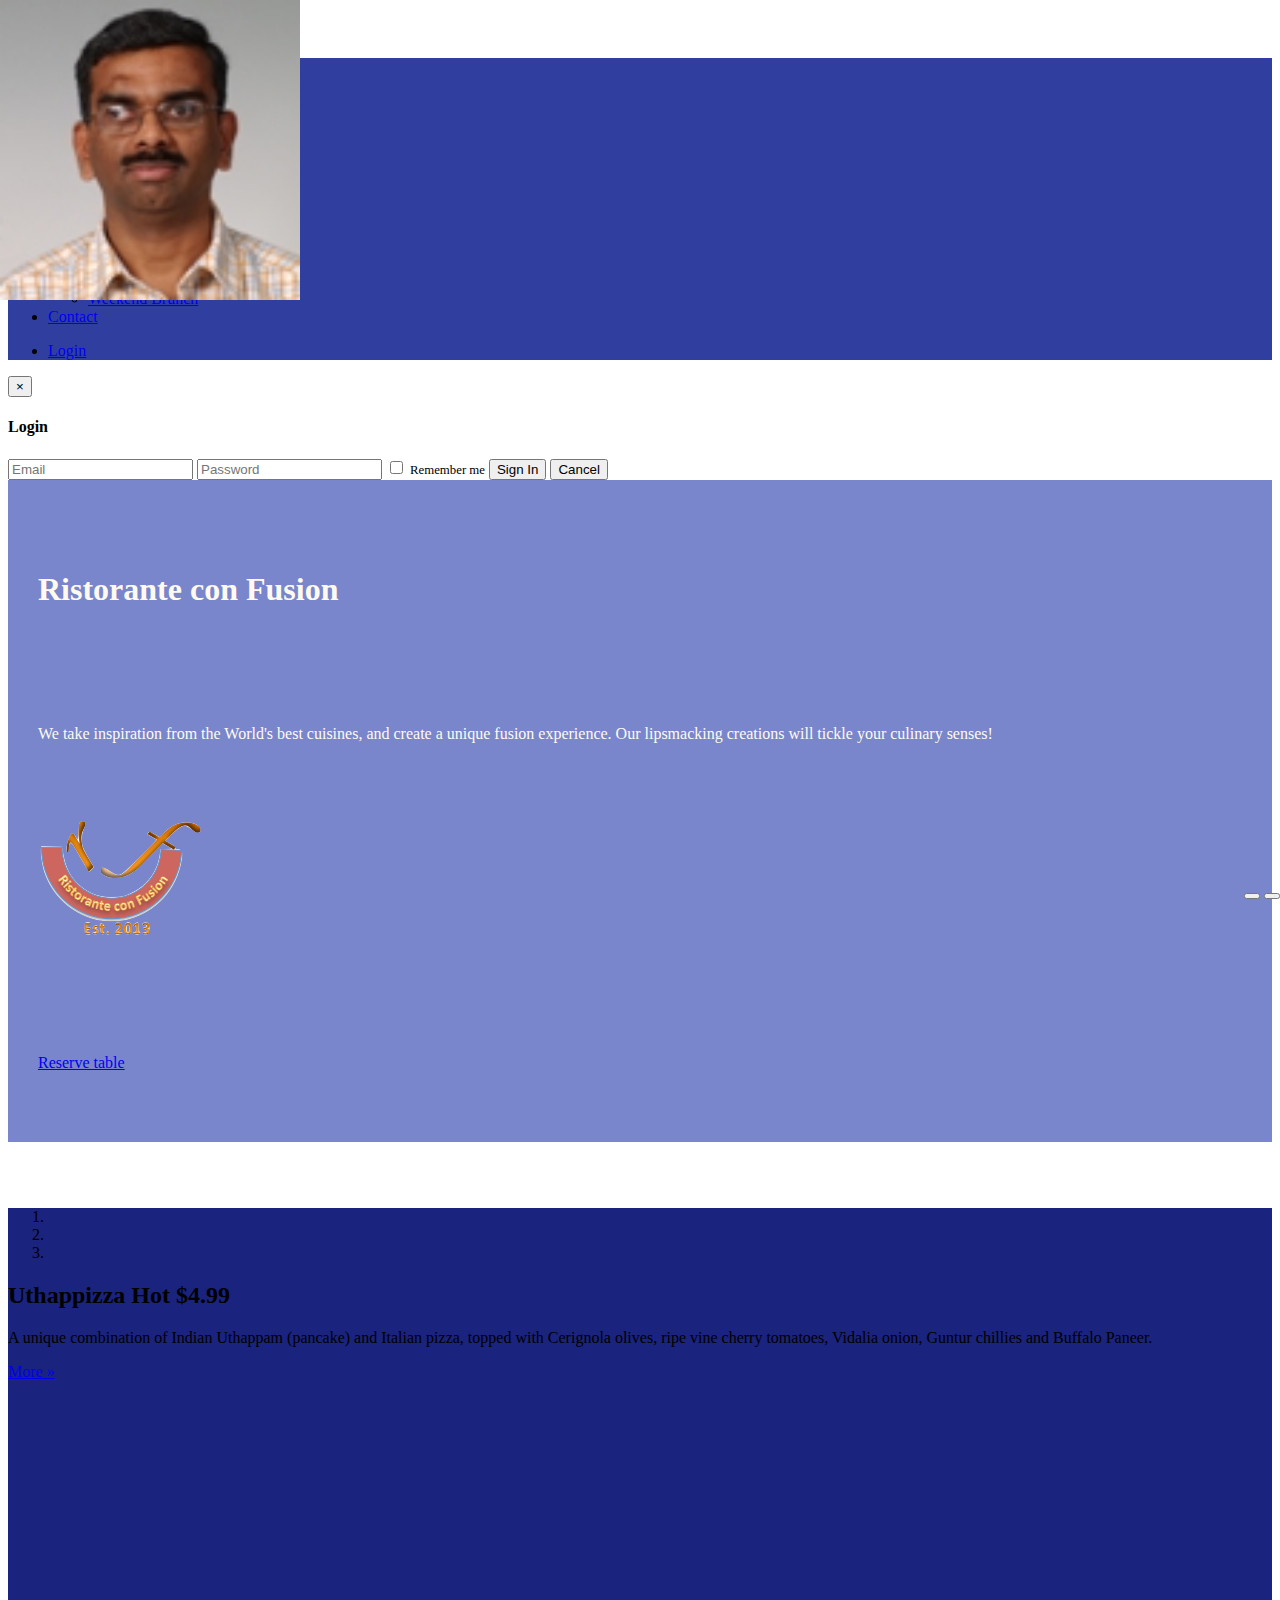
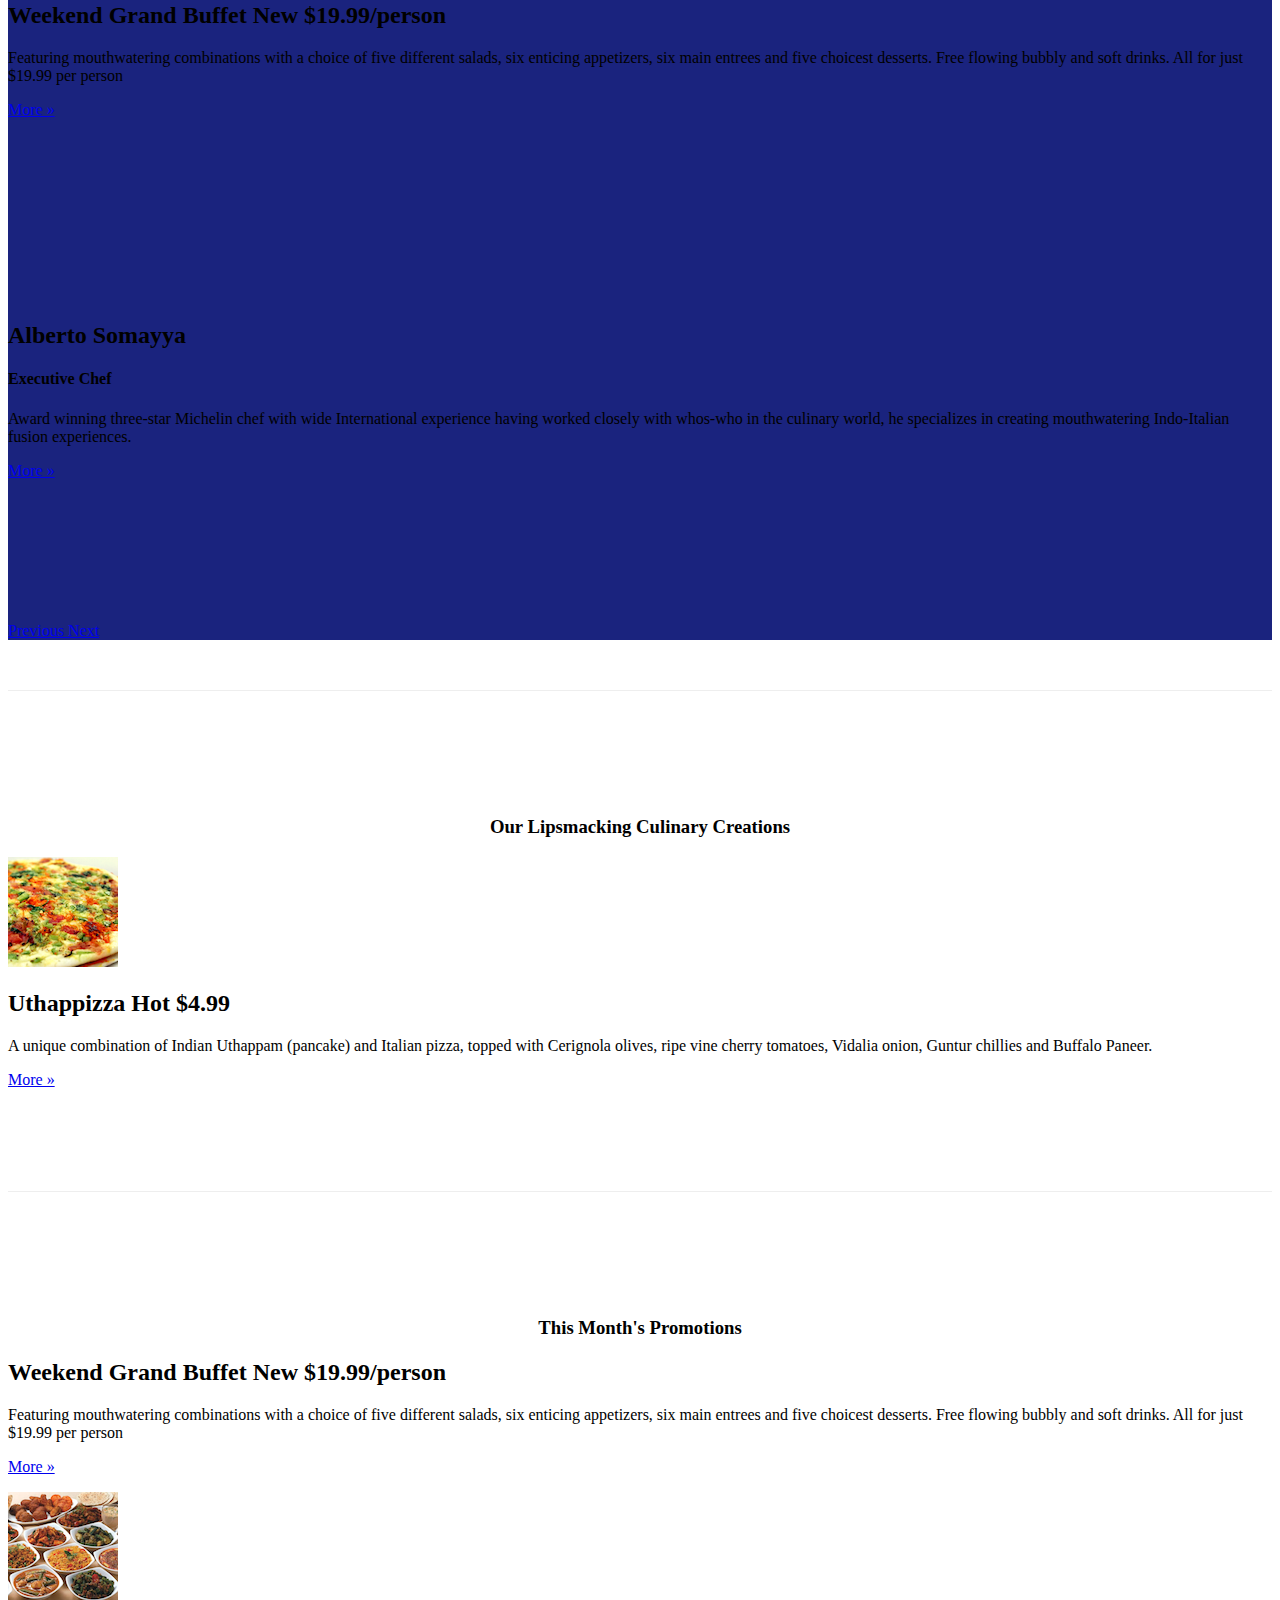
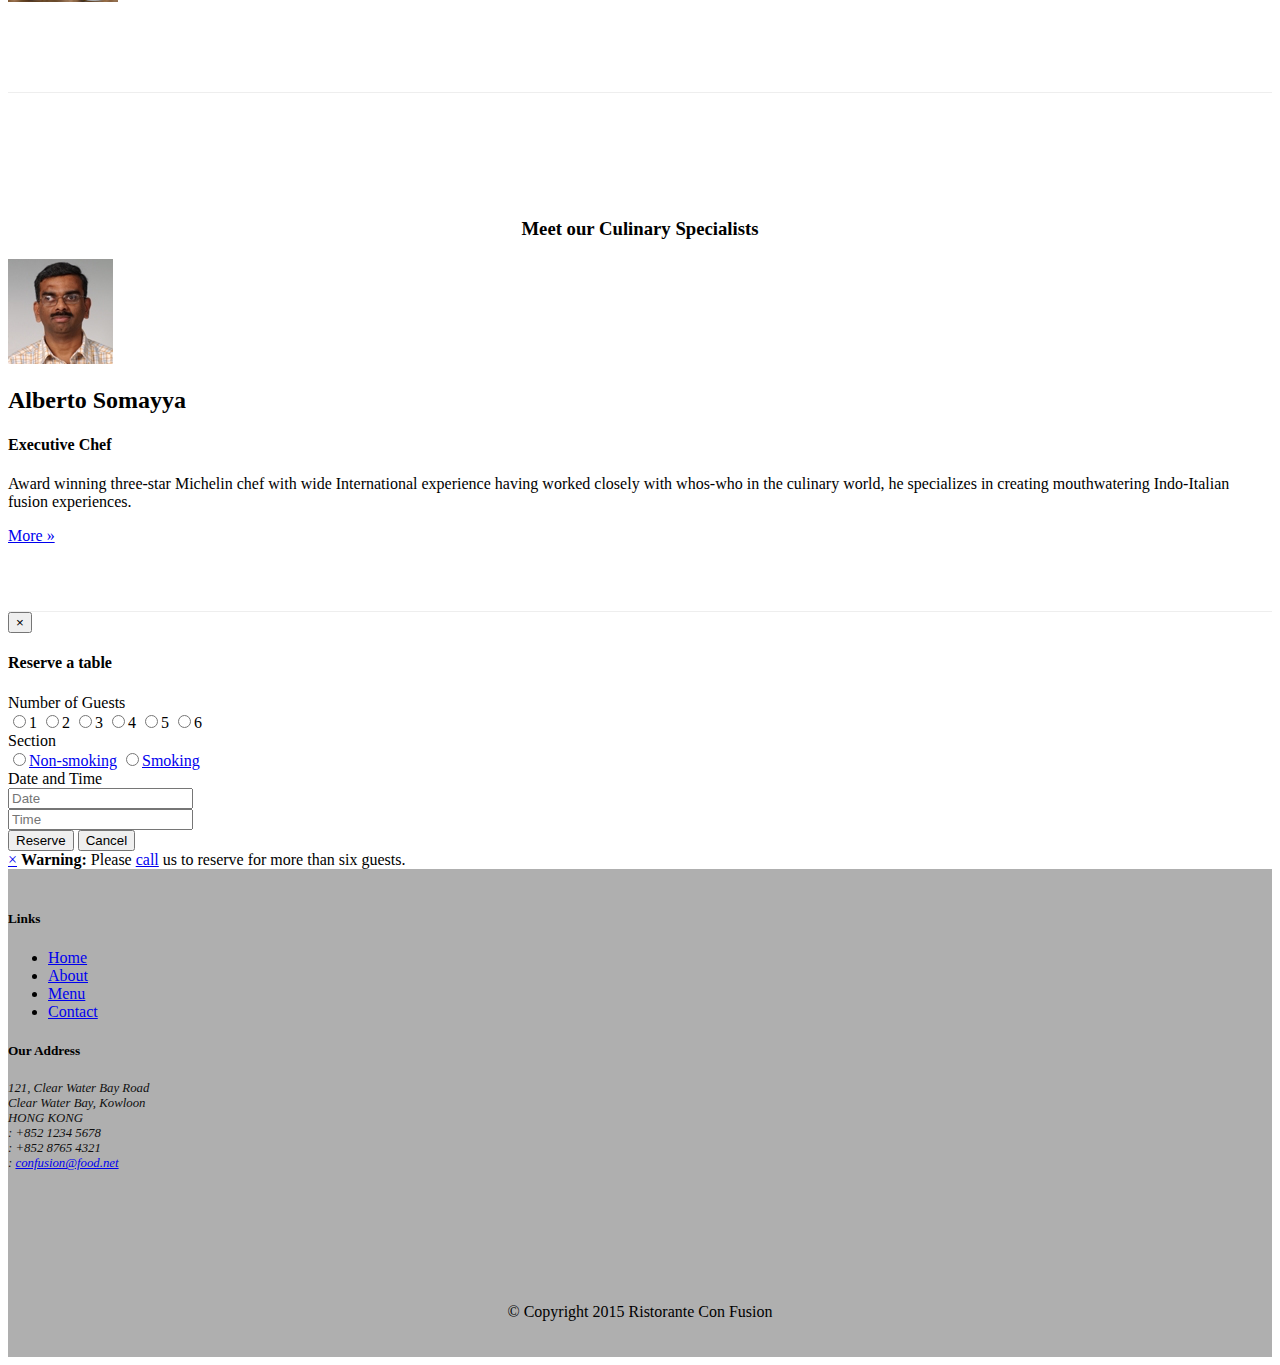
==== commit e22d55fb: "assignment 4 test" ====
--- a/conFusion/index.html
+++ b/conFusion/index.html
@@ -7,12 +7,12 @@
     <meta name="viewport" content="width=device-width, initial-scale=1">
     <title>Ristorante Con Fusion</title>
     
-    <link href="css/bootstrap.min.css" rel="stylesheet">
-    <link href="css/bootstrap-theme.min.css" rel="stylesheet">
-    <link href="css/font-awesome.min.css" rel="stylesheet">
+    <link href="bower_components/bootstrap/dist/css/bootstrap.min.css" rel="stylesheet">
+    <link href="bower_components/bootstrap/dist/css/bootstrap-theme.min.css" rel="stylesheet">
+    <link href="bower_components/font-awesome/css/font-awesome.min.css" rel="stylesheet">
     <link href="css/bootstrap-social.css" rel="stylesheet">
     <link href="css/mystyles.css" rel="stylesheet">
-    
+
     <!-- HTML5 shim and Respond.js for IE8 support of HTML5 elements and media queries -->
     <!-- WARNING: Respond.js doesn't work if you view the page via file:// -->
     <!--[if lt IE 9]>
@@ -58,7 +58,7 @@
                 </ul>
                 <ul class="nav navbar-nav navbar-right">
                     <li>
-                        <a data-toggle="modal" data-target="#loginModal">
+                        <a href="#" id="login_link"> <!-- data-toggle="modal" data-target="#loginModal"-->
                             <span class="glyphicon glyphicon-log-in"></span> Login
                         </a>
                     </li>
@@ -109,7 +109,8 @@
                 </div>
                 <div class="col-xs-12 col-sm-2">
                     <p style="padding:40px;"></p>
-                    <a type ="button" class="btn btn-warning btn-block" title="Or call us at +852 12345678" href="#" data-toggle="modal" data-target="#reserveModal">Reserve table</a>
+                    <a type ="button" class="btn btn-warning btn-block" title="Or call us at +852 12345678" href="#" id="reserve_link">Reserve table</a>
+                    <!-- data-toggle="modal" data-target="#reserveModal" -->
                 </div>
             </div>
             
@@ -361,10 +362,9 @@
             </div>
         </div>
     </footer>
-    <!-- jQuery (necessary for Bootstrap's JavaScript plugins) -->
-    <script src="https://ajax.googleapis.com/ajax/libs/jquery/1.11.3/jquery.min.js"></script>
+    <script src="bower_components/jquery/dist/jquery.min.js"></script>
     <!-- Include all compiled plugins (below), or include individual files as needed -->
-    <script src="js/bootstrap.min.js"></script>
+    <script src="bower_components/bootstrap/dist/js/bootstrap.min.js"></script>
     <script>
         $(document).ready(function() {
             $("#mycarousel").carousel({interval: 2000});
@@ -376,6 +376,14 @@
             $("#carousel-play").click(function() {
                 $("#mycarousel").carousel('cycle');
             });
+
+            $("#login_link").click(function() {
+                $("#loginModal").modal('show');
+            });
+
+            $("#reserve_link").click(function() {
+                $("#reserveModal").modal('show');
+            });
         });
     </script>
 </body>
